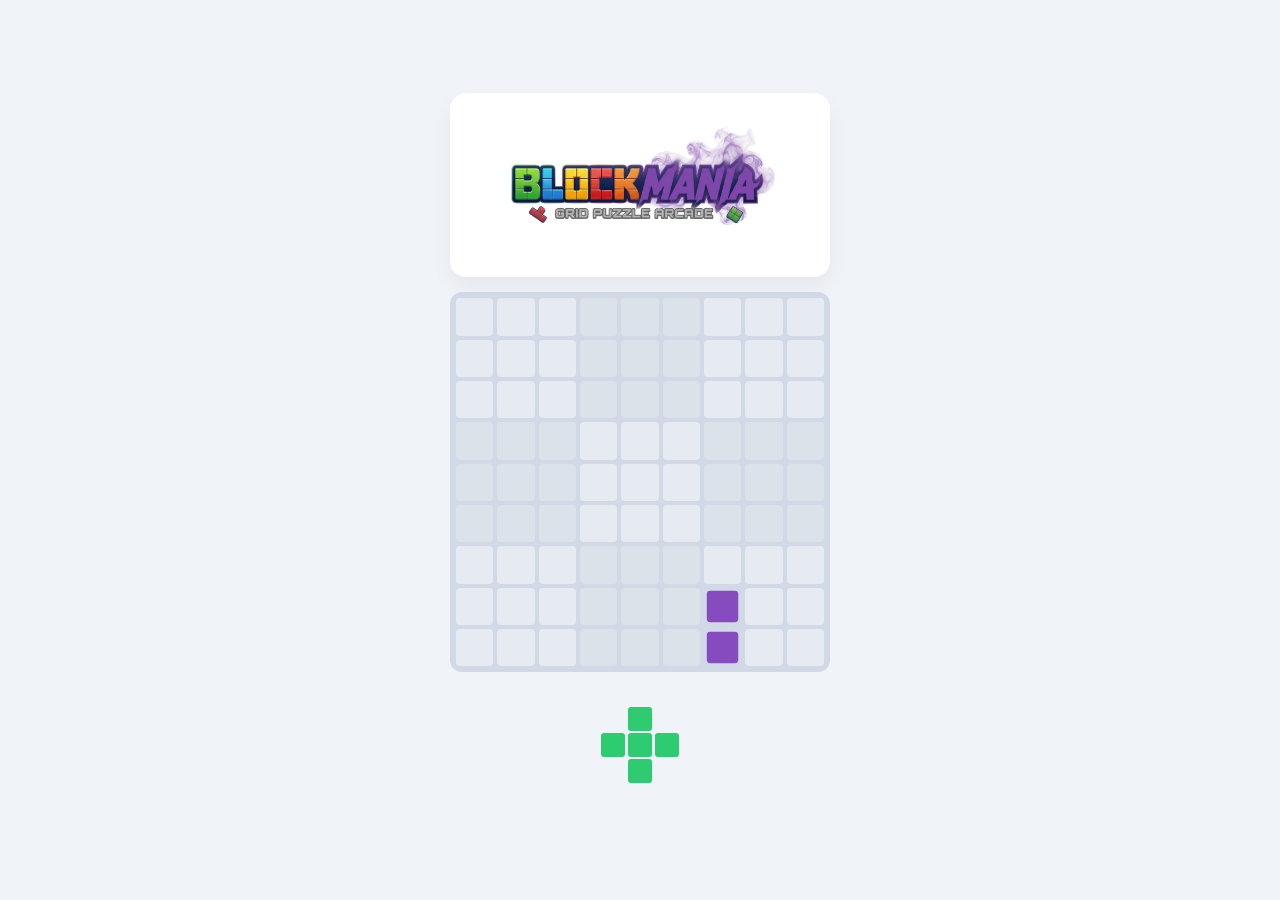
==== index.html @ 3362896d "Blockmania ilk sürüm" ====
<!DOCTYPE html>
<html lang="tr">
<head>
    <meta charset="UTF-8">
    <meta name="viewport" content="width=device-width, initial-scale=1.0, maximum-scale=1.0, user-scalable=no">
    <title>Blockmania</title>
    <link rel="stylesheet" href="style.css">
    <link rel="manifest" href="manifest.json">
    <style>
    @media screen and (orientation: landscape) {
        #rotate-overlay {
            display: flex !important;
        }
    }
    </style>
</head>
<body>
    <div id="bg-blocks-container"></div>
    <div id="agro-multiplier"></div>
    <div id="death-counter-ui" data-i18n="skull_warning"></div>

    <div id="app-container" style="display:flex; flex-direction:column; align-items:center; width:100%; max-width:400px; padding:10px; box-sizing:border-box; position:relative;">
        
        <div class="header" id="main-header" style="min-height: 168px;">
            
            <div id="start-header-ui" style="display:flex; width:100%; justify-content:center; align-items:center; flex-direction:column; gap:5px; margin-bottom: 10px;">
                <img src="blockmania.png" alt="BlockMania" style="width: 85%; height: auto; object-fit: contain;" onerror="this.outerHTML='<h1 style=\'margin:0; color:#2c3e50; font-size:2.8rem; font-weight:900; letter-spacing:1px;\'>BLOCKMANIA</h1>'">
            </div>

            <div id="normal-header-ui" style="display:none; width:100%; justify-content:space-between; align-items:center; position:relative;">
                <div id="normal-game-elements-left" style="display:flex; flex-direction:column; align-items:flex-start; transition: opacity 0.4s ease;">
                    
                    <div class="score-box header-anim-item">
                        <div id="high-score-alternator" style="font-size: 0.8rem; font-weight: bold; margin-bottom: 2px; transition: opacity 0.5s;">
                            <span id="hs-label-top" data-i18n="high_score"></span><span id="hs-val-top" style="color:#2ecc71;">: 0</span>
                        </div>
                        
                        <div style="position:relative; display:flex; flex-direction:column; align-items:flex-start;">
                            <div id="score-bar-label" style="font-size: 0.85rem; font-weight: bold; color: #7f8c8d; display: none; margin-bottom: 2px; letter-spacing: 1px;" data-i18n="score_label"></div>
                            <div class="score-value" id="score" style="line-height: 1;">0</div>
                            <div id="floating-score"></div>
                        </div>
                        
                        <div id="base-score-ui" style="font-size: 0.75rem; color: #3498db; font-weight: bold; margin-top: 5px;">
                            <span data-i18n="block_multiplier"></span> <span id="base-score-val">10</span>
                        </div>
                    </div>

                    <div class="score-tools header-anim-item" style="margin-top: 10px;">
                        <div id="jokers-area">
                            <div class="joker-slot" id="jk-0"></div><div class="joker-slot" id="jk-1"></div><div class="joker-slot" id="jk-2"></div>
                        </div>
                    </div>
                </div>

                <div id="normal-game-extras-right" style="display:flex; flex-direction:column; align-items:flex-end; gap:8px; transition: display 0s ease;">
                    <div class="combo-box">
                        <div id="life-shield-ui" style="display:none;">🛡️<span id="life-turns">0</span></div>
                        <div class="combo-text" id="combo-display">x<span id="combo">1</span></div>
                    </div>
                    <div id="info-btn-el" class="info-btn" style="margin:0;">?</div>
                    <div id="chest-area" style="position: relative; display: flex; justify-content: center; align-items: center; transform: translate(-40px, -8px);">
                        <button id="chest-btn" class="chest-btn" onclick="openChest()">
                            <img src="icons/chest.png" style="width:100%; height:100%; object-fit:contain; pointer-events:none;">
                        </button>
                        <div id="key-stack"></div>
                    </div>
                </div>

                <div id="final-score-centered-display" style="display:none; position:absolute; top: 10px; left: 0; right: 0; flex-direction:column; align-items:center; z-index: 100;">
                    <div style="font-size: 0.9rem; font-weight: bold; color: #7f8c8d; letter-spacing: 2px; margin-bottom: 5px; width: 100%; text-align: left; padding-left: 10px;" data-i18n="score_label"></div>
                    <div id="final-score-centered-val" style="font-size: 3.5rem; font-weight: 900; color: #2ecc71; text-shadow: 0 4px 15px rgba(46,204,113,0.5); line-height: 1;">0</div>
                    <div style="display:flex; align-items:center; gap:5px; margin-top: 5px; color: #3498db; font-weight:bold;">
                        <span style="font-size: 0.9rem;" data-i18n="raw_score"></span>
                        <span id="final-raw-score-val" style="font-size: 1.2rem;">0</span>
                    </div>
                </div>
            </div>

            <div id="death-header-ui" style="display:none; width:100%; justify-content:space-between; align-items:center;">
                <div style="display:flex; flex-direction:column; gap:5px;">
                    <div style="color:#e74c3c; font-weight:900; font-size:1.2rem; text-shadow:0 0 10px rgba(231,76,60,0.5);" data-i18n="dw_title"></div>
                    <div style="color:#fff; font-size:0.9rem;"><span data-i18n="dw_rounds_left"></span> <span id="dw-sets-left" style="font-size:1.5rem; font-weight:bold;">5</span></div>
                </div>
                <div style="display:flex; flex-direction:column; align-items:center; gap:5px;">
                    <div style="color:#ecf0f1; font-size:0.8rem;" data-i18n="dw_threat"></div>
                    <div id="dw-miniature" style="display:grid; gap:2px; background:rgba(0,0,0,0.5); padding:5px; border-radius:5px; border:1px solid #e74c3c;"></div>
                </div>
            </div>
        </div>

        <div class="odds-tooltip" id="odds-tooltip-box">
            <div style="text-align:center; font-weight:bold; margin-bottom:5px; color:#f1c40f; border-bottom:1px solid rgba(255,255,255,0.2); padding-bottom:5px;" data-i18n="chest_odds"></div>
            <p><span data-i18n="odds_pts"></span> 250: <span id="odd-pts250">%10</span></p>
            <p><span data-i18n="odds_pts"></span> 500: <span id="odd-pts500">%15</span></p>
            <p><span data-i18n="odds_pts"></span> 1000: <span id="odd-pts1000">%10</span></p>
            <p><span data-i18n="odds_pts"></span> 1500: <span id="odd-pts1500">%5</span></p>
            <p>Combo x3: <span id="odd-m3">%25</span></p>
            <p>Combo x5: <span id="odd-m5">%10</span></p>
            <p><span data-i18n="odds_joker"></span> <span id="odd-joker">%24</span></p>
            <p><span data-i18n="odds_upg"></span> <span id="odd-x1">%1</span></p>
        </div>
        <div id="mult-info" class="mult-text" style="opacity:0;"><span data-i18n="agro_multiplier"></span> (<span id="mult-turns"> 0</span>)</div>

        <div id="board-wrapper" style="position:relative; width:100%; aspect-ratio:1; margin-bottom:15px;">
            <div id="board"></div>
            
            <div id="main-menu-overlay">
                <div id="menu-top-bar" style="position: absolute; top: 15px; left: 15px; right: 15px; display: flex; justify-content: space-between; z-index: 10;">
                    <div style="display: flex; gap: 10px;">
                        <button class="menu-sq-btn menu-top-btn" id="menu-settings-btn"><img src="icons/settings.png" alt="Settings" onerror="this.outerHTML='<span style=\'font-size:1.2rem;\'>⚙️</span>'"></button>
                    </div>
                    <div style="display: flex; gap: 10px;">
                        <button class="menu-sq-btn menu-top-btn" id="menu-stats-btn"><img src="icons/stats.png" alt="Stats" onerror="this.outerHTML='<span style=\'font-size:1.2rem;\'>📊</span>'"></button>
                        <button class="menu-sq-btn menu-top-btn" id="menu-tutorial-btn"><img src="icons/tutorial.png" alt="Tutorial" onerror="this.outerHTML='<span style=\'font-size:1.2rem;\'>📖</span>'"></button>
                    </div>
                </div>

                <div id="menu-carousel" style="display: flex; flex-direction: column; align-items: center; justify-content: flex-start; padding-top: 150px; height: 80%; width: 90%; text-align: center; margin: 0 auto;">
                    <img id="carousel-img" src="" alt="BlockMania Showcase" style="width: 100px; height: 100px; object-fit: contain; filter: drop-shadow(0 5px 15px rgba(0,0,0,0.2)); transition: opacity 0.4s ease; margin-bottom: 55px; opacity: 0;">
                    <div id="carousel-text" style="font-size: 1.0rem; color: #2c3e50; font-weight: 500; transition: opacity 0.4s ease; opacity: 0; min-height: 60px;"></div>
                </div>

                <div id="sub-menu-panel" style="display:none; position:absolute; top:0; left:0; width:100%; height:100%; background:rgba(255,255,255,0.95); border-radius:12px; flex-direction:column; align-items:center; justify-content:center; z-index: 160;">
                    <h2 id="sub-menu-title" style="color:#2c3e50; margin-bottom:20px; text-align:center;" data-i18n="wip_title">Yapım Aşamasında</h2>
                    <button class="btn-primary" id="sub-menu-back-btn" style="background-color:#e74c3c;" data-i18n="go_back_btn">Geri Dön</button>
                </div>
            </div>

<div id="board-stats-overlay">
                <button id="close-stats-btn" onclick="window.closeStats()" style="display:none; position:absolute; top:10px; right:15px; background:none; border:none; font-size:1.5rem; color:#e74c3c; font-weight:bold; cursor:pointer; z-index:200;">X</button>
                
                <div id="in-board-stats-content">
                    <div id="slider-track" style="display:flex; width:200%; height:100%; transition:transform 0.4s cubic-bezier(0.25, 1, 0.5, 1);">
                        <div style="width:50%; padding:10px; display:flex; flex-direction:column; justify-content:center;">
                            <div style="font-size:0.9rem; color:#7f8c8d; font-weight:bold;" data-i18n="high_score">En Yüksek Skor</div>
                            <div style="font-size:1.8rem; font-weight:900; color:#2ecc71;" id="stat-hs"> 0</div>
                            <div style="font-size:0.9rem; color:#3498db; margin-bottom:10px; font-weight:bold;"><span data-i18n="raw_score">Ham Skor</span>: <span id="stat-h-raw">0</span></div>
                            <div style="font-size:0.9rem; color:#e74c3c; font-weight:bold; margin-bottom:5px;" data-i18n="recent_scores_title">Son Skorlar</div>
                            <div id="recent-scores-list" style="flex:1; background:rgba(0,0,0,0.05); border-radius:8px; padding:10px; overflow-y:auto; display:flex; flex-direction:column; gap:5px; font-size:0.85rem;" class="hide-scrollbar"></div>
                        </div>
                        <div style="width:50%; padding:10px; display:flex; flex-direction:column; justify-content:center;">
                            <div style="font-size:1rem; color:#f39c12; font-weight:bold; margin-bottom:10px;" data-i18n="analysis_title">Oynanış Analizi</div>
                            <ul id="session-stats-list" style="flex:1; background:rgba(0,0,0,0.05); border-radius:8px; padding:10px; margin:0; list-style:none; overflow-y:auto; display:flex; flex-direction:column; gap:8px; font-size:0.8rem; color:#2c3e50; text-align:left;" class="hide-scrollbar"></ul>
                        </div>
                    </div>
                </div>
                
                <div style="display:flex; gap:10px; margin-top:10px;" id="stats-dots">
                    <div class="dot active" onclick="setSlide(0)"></div>
                    <div class="dot" onclick="setSlide(1)"></div>
                </div>
            </div>

            <style>
                /* Switch Animasyonu İçin Gerekli Mini CSS */
                .switch input:checked + .slider { background-color: #2ecc71 !important; }
                .switch input:checked + .slider .knob { transform: translateX(18px); }
            </style>
            <div id="settings-overlay" style="display:none; position:absolute; top:0; left:0; width:100%; height:100%; background:rgba(255,255,255,0.97); z-index: 300; border-radius: 12px; flex-direction: column; padding: 20px; box-sizing: border-box; overflow-y:auto;" class="hide-scrollbar">
                <button onclick="window.closeSettings()" style="position:absolute; top:10px; right:15px; background:none; border:none; font-size:1.5rem; color:#e74c3c; font-weight:bold; cursor:pointer;">X</button>
                <h2 data-i18n="settings_title" style="color:#2c3e50; margin-top:0; margin-bottom: 25px; text-align:center;">Ayarlar</h2>

                <div style="margin-bottom: 25px;">
                    <div style="font-weight:bold; color:#34495e; margin-bottom:5px; font-size: 0.9rem;"><span data-i18n="volume_label"></span>: <span id="vol-val-text" style="color:#3498db;">100%</span></div>
                    <input type="range" id="volume-slider" min="0" max="100" value="100" oninput="window.updateVolume(this.value)" style="width:100%; accent-color:#3498db; cursor:pointer;">
                </div>

                <div style="display:flex; justify-content:space-between; align-items:center; margin-bottom: 25px; gap:10px;">
                    
                    <button onclick="window.toggleLanguage()" style="flex:1; display:flex; align-items:center; justify-content:center; gap:8px; padding:12px 10px; border-radius:12px; border:2px solid #3498db; background:#ebf5fb; color:#2980b9; font-weight:bold; cursor:pointer; transition: transform 0.1s;">
                        <svg width="22" height="22" viewBox="0 0 24 24" fill="currentColor"><path d="M12.87 15.07l-2.54-2.51.03-.03c1.74-1.94 2.98-4.17 3.71-6.53H17V4h-7V2H8v2H1v2h11.17C11.5 7.92 10.44 9.75 9 11.35 8.07 10.32 7.3 9.19 6.69 8h-2c.73 1.63 1.73 3.17 2.98 4.56l-5.09 5.02L4 19l5-5 3.11 3.11.76-2.04M18.5 10h-2L12 22h2l1.12-3h4.75L21 22h2l-4.5-12m-2.62 7l1.62-4.33L19.12 17h-3.24z"/></svg>
                        <span id="lang-btn-text" data-i18n="lang_name">Türkçe</span>
                    </button>

                    <div style="flex:1; display:flex; align-items:center; justify-content:space-between; padding:12px 10px; background:#f8f9fa; border-radius:12px; border:1px solid #ddd; position:relative;">
                        <div style="display:flex; align-items:center; gap:5px; font-weight:bold; color:#2c3e50; font-size:0.8rem;">
                            <span></span> <span data-i18n="motion_label"></span>
                        </div>
                        <div style="display:flex; align-items:center; gap:5px;">
                            <label class="switch" style="position:relative; display:inline-block; width:40px; height:22px;">
                                <input type="checkbox" id="motion-toggle" onchange="window.toggleMotion(this.checked)" checked style="opacity:0; width:0; height:0;">
                                <span class="slider" style="position:absolute; cursor:pointer; top:0; left:0; right:0; bottom:0; background-color:#ccc; transition:.3s; border-radius:22px;">
                                    <span class="knob" style="position:absolute; content:''; height:16px; width:16px; left:3px; bottom:3px; background-color:white; transition:.3s; border-radius:50%; box-shadow: 0 2px 4px rgba(0,0,0,0.2);"></span>
                                </span>
                            </label>
                            <button id="motion-info-btn" style="background:#f39c12; color:white; border:none; border-radius:50%; width:18px; height:18px; font-size:11px; font-weight:bold; cursor:pointer; line-height:1;">i</button>
                        </div>
                        <div id="motion-tooltip" style="display:none; position:absolute; top:-70px; right:0; background:#2c3e50; color:white; padding:10px; border-radius:8px; font-size:0.75rem; width:190px; text-align:center; box-shadow:0 6px 15px rgba(0,0,0,0.3); z-index:310; pointer-events:none;">
                            <span data-i18n="motion_tooltip"></span>
                            <div style="position:absolute; bottom:-4px; right:15px; width:10px; height:10px; background:#2c3e50; transform:rotate(45deg);"></div>
                        </div>
                    </div>
                </div>

                <div style="margin-bottom: 20px;">
                    <div style="font-weight:bold; color:#34495e; margin-bottom:8px; font-size: 0.9rem;" data-i18n="theme_label"></div>
                    <div id="theme-swatches" style="display:flex; gap:10px; overflow-x:auto; padding-bottom:10px; padding-top: 5px;" class="hide-scrollbar">
                        </div>
                </div>

                <div style="flex:1;"></div>

                <button onclick="window.resetAllData()" style="background:#e74c3c; color:white; font-weight:bold; font-size:1rem; padding:15px; border:none; border-radius:12px; width:100%; box-shadow: 0 4px 15px rgba(231,76,60,0.4); cursor:pointer; margin-top:10px;" data-i18n="reset_data"></button>
            </div>
            
        </div>

        <div id="bottom-fixed-area" style="width:100%; height:120px; position:relative; display:flex; justify-content:center; align-items:center;">
            
            <div id="interactive-start-area" style="display:none; flex-direction:row; align-items:center; justify-content:center; width:100%; position:absolute;">
                <div style="display:flex; flex-direction:column; align-items:center;">
                    <div id="start-drag-wrapper" class="piece-wrapper" style="width:25px; height:60px; cursor:grab; z-index:100;">
                        <div class="piece" style="grid-template-columns: repeat(3, 25px);">
                            <div class="piece-cell"></div><div class="piece-cell" style="background:#2ecc71;"></div><div class="piece-cell"></div>
                            <div class="piece-cell" style="background:#2ecc71;"></div><div class="piece-cell" style="background:#2ecc71;"></div><div class="piece-cell" style="background:#2ecc71;"></div>
                            <div class="piece-cell"></div><div class="piece-cell" style="background:#2ecc71;"></div><div class="piece-cell"></div>
                        </div>
                    </div>
                    <div style="font-weight:bold; color:#7f8c8d; margin-top:5px; pointer-events:none; font-size:0.9rem;"></div>
                </div>
            </div>

            <div id="pieces-container" style="display:none; position:absolute; width: 100%; justify-content: center; align-items: center; z-index: 200;">
                <div class="piece-wrapper" id="pw-0"></div>
                <div class="piece-wrapper" id="pw-1"></div>
                <div class="piece-wrapper" id="pw-2"></div>

                <div id="menu-action-area" style="display: none; flex-direction: column; align-items: center; justify-content: center; width: 100%; z-index: 250;">
                    
                    <div id="save-popup" class="menu-popup" style="bottom: 110%; margin-bottom: 5px; z-index: 260;">
                        <div style="font-size: 0.8rem; font-weight: bold; margin-bottom: 8px; color: #f1c40f;" data-i18n="save_found">Kayıtlı Oyun Bulundu!</div>
                        <div style="display: flex; gap: 10px;">
                            <button class="popup-btn" id="resume-btn" data-i18n="resume_btn">Devam Et</button>
                            <button class="popup-btn popup-btn-danger" id="new-game-btn" data-i18n="new_game_btn">Yeni Oyun</button>
                        </div>
                    </div>
                    
                    <button class="btn-cartoon btn-play-mania" id="play-main-btn" style="position: relative; z-index: 250;" data-i18n="play_btn">Oyuna Başla</button>
                    
                </div>
            </div>

            <div id="gameover-btn-group" style="display:none; flex-direction:row; gap:15px; width:100%; justify-content:center; position:absolute; z-index: 100;">
                <button class="btn-primary" id="play-again-btn" onclick="playAgainDirectly()" style="flex:1; font-size:1.1rem; background-color:#2ecc71;" data-i18n="play_again_btn">Tekrar Oyna</button>
                <button class="btn-primary" onclick="window.returnToMainMenu()" style="flex:1; font-size:1.1rem; background-color:#34495e;" data-i18n="main_menu_btn">Ana Menü</button>
            </div>
            
        </div>

    <script src="shapes.js"></script>
    <script src="blocks.js"></script>
    <script src="opening.js"></script>
    <script src="game.js"></script>
</body>
</html>
---- style.css ----
:root {
    --bg-color: #f0f4f8;
    --panel-bg: #ffffff;
    --text-color: #2c3e50;
    --board-bg: #d1d9e6;
    --cell-bg: #e6ebf1;
    --cell-invalid: rgba(231, 76, 60, 0.4);
    --shadow: 0 10px 20px rgba(0, 0, 0, 0.05);
}

body {
    font-family: 'Segoe UI', Roboto, Helvetica, Arial, sans-serif;
    background-color: var(--bg-color);
    color: var(--text-color);
    display: flex;
    justify-content: center;
    align-items: center;
    height: 100vh;
    margin: 0;
    overflow: hidden;
    user-select: none;
    -webkit-user-select: none;
    touch-action: none;
    position: relative;
    overscroll-behavior: none;
    transition: background-color 0.5s ease;
}

.custom-icon {
    width: 100%;
    height: 100%;
    object-fit: contain;
    filter: drop-shadow(0 2px 4px rgba(0,0,0,0.2));
    pointer-events: none;
    z-index: 5;
    position: relative;
}

body.death-warning-mode .header {
    background: #2c3e50;
    border: 2px solid #e74c3c;
    box-shadow: 0 0 20px rgba(231, 76, 60, 0.5);
}

body.death-warning-mode .header .score-value, body.death-warning-mode .header .score-label {
    color: #fff;
}

body.death-mode .header {
    background: #111;
    border: 2px solid #c0392b;
    box-shadow: 0 0 30px rgba(192, 57, 43, 0.8);
}

body.death-mode .score-tools {
    filter: grayscale(100%);
    pointer-events: none;
    opacity: 0.3;
}

body.death-mode .header .score-value {
    color: #fff;
}

body.death-mode .header .score-label {
    color: #e74c3c;
}

.dw-mini-cell {
    width: 14px;
    height: 14px;
    background-color: #e74c3c;
    border-radius: 3px;
    box-shadow: 0 0 5px #e74c3c;
}

#bg-blocks-container {
    position: absolute;
    top: 0;
    left: 0;
    width: 100%;
    height: 100%;
    pointer-events: none;
    z-index: -2;
    overflow: hidden;
}

.bg-piece {
    position: absolute;
    display: grid;
    gap: 2px;
    opacity: 0.15;
    filter: blur(1px);
    animation: fallAnimation linear forwards;
}

.bg-piece-cell {
    width: 30px;
    height: 30px;
    border-radius: 4px;
}

@keyframes fallAnimation {
    0% {
        transform: translateY(-20vh) rotate(0deg);
    }

    100% {
        transform: translateY(150vh) rotate(360deg);
    }
}

body.shake-1 {
    animation: shake 0.3s cubic-bezier(.36, .07, .19, .97) both;
}

body.shake-2 {
    animation: shake 0.4s cubic-bezier(.36, .07, .19, .97) both;
    transform-origin: center;
}

body.shake-3 {
    animation: shake 0.5s cubic-bezier(.36, .07, .19, .97) both;
    transform-origin: center;
}

@keyframes shake {
    10%, 90% {
        transform: translate3d(-4px, 4px, 0);
    }

    20%, 80% {
        transform: translate3d(6px, -6px, 0);
    }

    30%, 50%, 70% {
        transform: translate3d(-10px, 10px, 0);
    }

    40%, 60% {
        transform: translate3d(10px, -10px, 0);
    }
}

button.btn-primary {
    padding: 15px 35px;
    font-size: 1.1rem;
    font-weight: 600;
    background-color: #34495e;
    color: white;
    border: none;
    border-radius: 12px;
    cursor: pointer;
    transition: all 0.2s ease;
    box-shadow: var(--shadow);
    z-index: 1000;
    position: relative;
}

button.btn-primary:hover {
    transform: translateY(-2px) scale(1.05);
    background-color: #2c3e50;
}

.header {
    display: flex;
    justify-content: space-between;
    align-items: center;
    width: 100% !important;
    max-width: 100%;
    margin-bottom: 15px;
    background: var(--panel-bg);
    padding: 15px 20px;
    border-radius: 16px;
    box-shadow: var(--shadow);
    box-sizing: border-box;
    position: relative;
    z-index: 60;
    transition: background 0.5s ease;
}

.header-anim-item {
    opacity: 0;
    transform: translateY(-20px);
    transition: opacity 0.6s ease, transform 0.6s cubic-bezier(0.175, 0.885, 0.32, 1.275);
}

.header.game-active .header-anim-item {
    opacity: 1;
    transform: translateY(0);
}

.score-box {
    position: relative;
    text-align: left;
    z-index: 100000;
}

.score-value {
    font-size: clamp(2rem, 8vw, 2.5rem);
    font-weight: 900;
    color: #2c3e50;
    transition: transform 0.2s, color 0.5s;
    white-space: nowrap;
    position: relative;
    z-index: 10;
}

.base-score-anim-up {
    color: #2ecc71 !important;
    transform: scale(1.1);
}

.base-score-anim-down {
    color: #e74c3c !important;
    transform: scale(0.9);
}

.score-tools {
    display: flex;
    gap: clamp(8px, 3vw, 15px);
    align-items: flex-end;
    margin-top: 5px;
}

#jokers-area {
    display: flex;
    gap: 8px;
}

.joker-slot {
    width: clamp(35px, 10vw, 40px);
    height: clamp(35px, 10vw, 40px);
    background: #ecf0f1;
    border-radius: 8px;
    display: flex;
    justify-content: center;
    align-items: center;
    box-shadow: inset 0 2px 5px rgba(0, 0, 0, 0.05);
    position: relative;
    cursor: pointer;
    transition: 0.2s;
    border: 2px solid transparent;
    padding: 5px;
    box-sizing: border-box;
}

.joker-slot.has-item {
    background: #fff;
    box-shadow: 0 4px 10px rgba(0, 0, 0, 0.1);
    border-color: #f1c40f;
}

.joker-slot.has-item:hover {
    transform: scale(1.1);
}

.joker-slot.active-joker {
    border-color: #e74c3c;
    animation: pulseDark 0.8s infinite;
}

.joker-badge {
    position: absolute;
    top: -5px;
    right: -5px;
    background: #e74c3c;
    color: white;
    font-size: 0.7rem;
    font-weight: bold;
    width: 16px;
    height: 16px;
    border-radius: 50%;
    display: flex;
    justify-content: center;
    align-items: center;
    z-index: 10;
}

#chest-area {
    position: relative;
    display: flex;
    align-items: center;
    justify-content: center;
}

.chest-btn {
    width: clamp(50px, 12vw, 60px);
    height: clamp(50px, 12vw, 60px);
    background: transparent;
    border: none;
    cursor: pointer;
    transition: 0.2s;
    filter: grayscale(100%);
    opacity: 0.5;
    padding: 0;
    outline: none;
}

.chest-btn.ready {
    filter: drop-shadow(0 0 10px rgba(243, 156, 18, 0.8));
    opacity: 1;
    animation: chestBounce 1.5s infinite;
}

#chest-btn.drop-rate-pulse {
    filter: drop-shadow(0 0 20px rgba(52, 152, 219, 0.8));
    opacity: 1;
    animation: chestBounce 1.5s infinite;
}

#chest-btn.drop-rate-pulse::after {
    content: '↑↑';
    position: absolute;
    color: #3498db;
    font-size: 1.5rem;
    font-weight: bold;
    opacity: 0;
    animation: pulseArrows 1s ease-out infinite;
}

@keyframes pulseArrows {
    0% {
        transform: translateY(10px) scale(0.8);
        opacity: 0;
    }

    50% {
        opacity: 1;
    }

    100% {
        transform: translateY(-20px) scale(1.2);
        opacity: 0;
    }
}

.chest-btn.mega {
    animation: rainbowGlow 0.5s infinite, chestBounce 0.5s infinite;
    filter: none;
}

.chest-btn.ready:hover {
    transform: scale(1.15);
}

.chest-pop-anim {
    animation: fastChestShake 0.2s infinite !important;
    filter: drop-shadow(0 0 20px rgba(243, 156, 18, 1)) !important;
    transform: scale(1.2) !important;
}

.info-btn {
    font-size: 1rem;
    color: #95a5a6;
    cursor: help;
    background: #ecf0f1;
    border-radius: 50%;
    width: 22px;
    height: 22px;
    display: flex;
    justify-content: center;
    align-items: center;
    position: relative;
    z-index: 100;
    transition: background-color 0.3s, color 0.3s, box-shadow 0.3s;
}

.info-btn.upgrade-notification {
    background-color: #3498db;
    box-shadow: 0 0 15px rgba(52, 152, 219, 0.8);
    color: white;
}

.odds-tooltip {
    position: absolute;
    top: 110px;
    right: 20px;
    background: #34495e;
    color: white;
    padding: 10px;
    border-radius: 8px;
    font-size: 0.8rem;
    width: 200px;
    box-shadow: 0 10px 25px rgba(0, 0, 0, 0.5);
    visibility: hidden;
    opacity: 0;
    transition: 0.2s;
    pointer-events: none;
    text-align: left;
    z-index: 100000;
    transform: translateY(-10px);
}

.odds-tooltip.show {
    visibility: visible;
    opacity: 1;
    transform: translateY(0);
}

.odds-tooltip p {
    margin: 3px 0;
    color: #ecf0f1;
    display: flex;
    justify-content: space-between;
}

.odds-tooltip span {
    font-weight: bold;
    color: #f1c40f;
}

@keyframes chestBounce {
    0%, 100% {
        transform: translateY(0);
    }

    50% {
        transform: translateY(-5px);
    }
}

@keyframes rainbowGlow {
    0% {
        filter: drop-shadow(0 0 15px #ff0000);
    }

    33% {
        filter: drop-shadow(0 0 15px #00ff00);
    }

    66% {
        filter: drop-shadow(0 0 15px #0000ff);
    }

    100% {
        filter: drop-shadow(0 0 15px #ff0000);
    }
}

@keyframes fastChestShake {
    0%, 100% {
        transform: rotate(0deg);
    }

    25% {
        transform: rotate(-8deg);
    }

    75% {
        transform: rotate(8deg);
    }
}

#key-stack {
    position: absolute;
    bottom: -5px;
    right: -25px;
    display: flex;
    flex-direction: column-reverse;
    pointer-events: none;
    z-index: 10;
}

.key-icon {
    width: 22px;
    height: 22px;
    margin-top: -12px;
    opacity: 1;
    z-index: 5;
    filter: drop-shadow(0px 2px 3px rgba(0,0,0,0.6));
    display: flex;
    justify-content: center;
    align-items: center;
    font-size: 14px;
    transition: 0.3s;
}

.combo-box {
    text-align: right;
    display: flex;
    flex-direction: column;
    align-items: flex-end;
    gap: 5px;
    z-index: 50;
}

.combo-text {
    font-size: clamp(2rem, 8vw, 2.5rem);
    font-weight: 900;
    color: #f39c12;
    margin-bottom: 5px;
    text-shadow: 0 4px 10px rgba(243, 156, 18, 0.4);
    opacity: 0;
}

.combo-text.pop {
    animation: comboPop 0.3s cubic-bezier(0.175, 0.885, 0.32, 1.275);
}

.combo-text.break {
    animation: comboBreak 0.6s ease forwards;
    color: #c0392b !important;
    text-shadow: 0 4px 10px rgba(192, 57, 43, 0.6) !important;
}

#life-shield-ui {
    position: absolute;
    font-size: 0.85rem;
    color: #2ecc71;
    font-weight: bold;
    animation: pulse 2s infinite;
    text-shadow: 0 2px 5px rgba(46, 204, 113, 0.4);
    transform: translateY(-30px);
}

@keyframes comboPop {
    0% {
        transform: scale(0);
    }

    100% {
        transform: scale(1);
    }
}

@keyframes comboBreak {
    0% {
        transform: scale(1) rotate(0deg);
        opacity: 1;
    }

    20% {
        transform: scale(1.2) rotate(-10deg);
        opacity: 1;
    }

    100% {
        transform: scale(0.5) translateY(50px) rotate(20deg);
        opacity: 0;
        filter: blur(2px);
    }
}

@keyframes intenseShake {
    0%, 100% {
        transform: rotate(0) translate(0, 0);
    }

    25% {
        transform: rotate(var(--shake-rot)) translate(var(--shake-x), var(--shake-y));
    }

    50% {
        transform: rotate(calc(var(--shake-rot) * -1)) translate(calc(var(--shake-x) * -1), var(--shake-y));
    }

    75% {
        transform: rotate(var(--shake-rot)) translate(var(--shake-x), calc(var(--shake-y) * -1));
    }
}

.combo-box.shaking {
    animation: intenseShake var(--shake-speed, 0.5s) infinite;
}

.mult-text {
    position: absolute;
    top: 50px;
    right: clamp(20px, 10vw, 90px);
    font-size: 0.75rem;
    color: #e74c3c;
    font-weight: 900;
    opacity: 0;
    animation: pulse 1s infinite;
    white-space: nowrap;
    z-index: 60;
}

/* FIRLAYAN SKOR SAĞ ALTA ALINDI */
#floating-score {
    position: absolute;
    right: -50px;
    bottom: 15px;
    font-weight: 900;
    opacity: 0;
    pointer-events: none;
    transition: transform 0.6s cubic-bezier(0.175, 0.885, 0.32, 1.275), opacity 0.3s;
    z-index: 9999;
}

#floating-score.collecting {
    opacity: 1;
    transform: translate(25px, 20px) scale(1.1);
}

#floating-score.flying {
    opacity: 0;
    transform: translate(0px, 0px) scale(0.5);
    transition: transform 0.3s ease-in, opacity 0.3s ease-in;
}

.fly-x-anim {
    position: absolute;
    font-size: 4rem;
    color: rgba(241, 196, 15, 0.8);
    font-weight: 900;
    z-index: 9999;
    pointer-events: none;
    transition: transform 0.8s cubic-bezier(0.55, 0.085, 0.68, 0.53), opacity 0.8s;
    text-shadow: 0 0 20px #f1c40f;
}

.levitate-anim {
    transform: scale(1.15) translateY(-8px) !important;
    box-shadow: inset 0 0 0 2px #f1c40f, 0 15px 25px rgba(0,0,0,0.5), 0 0 20px #f1c40f !important;
    z-index: 100 !important;
    transition: transform 0.6s cubic-bezier(0.34, 1.56, 0.64, 1), box-shadow 0.6s ease !important;
}

.praise-text {
    position: absolute;
    top: 50%;
    left: 50%;
    transform: translate(-50%, -50%);
    font-size: clamp(2.5rem, 10vw, 5rem);
    font-weight: 900;
    font-style: italic;
    text-transform: uppercase;
    pointer-events: none;
    z-index: 10000;
    text-align: center;
    white-space: nowrap;
    animation: praisePop 1.2s cubic-bezier(0.175, 0.885, 0.32, 1.275) forwards;
    -webkit-text-stroke: 1px rgba(255,255,255,0.5);
}

@keyframes praisePop {
    0% {
        transform: translate(-50%, -50%) scale(0.1) rotate(-15deg);
        opacity: 0;
    }

    20% {
        transform: translate(-50%, -50%) scale(1.2) rotate(5deg);
        opacity: 1;
        filter: brightness(1.5);
    }

    80% {
        transform: translate(-50%, -50%) scale(1.1) rotate(-2deg);
        opacity: 1;
        filter: brightness(1);
    }

    100% {
        transform: translate(-50%, -50%) scale(2) rotate(10deg);
        opacity: 0;
        filter: blur(5px);
    }
}

#agro-multiplier {
    position: absolute;
    top: 40%;
    left: 50%;
    transform: translate(-50%, -50%) scale(0);
    font-size: 6rem;
    font-weight: 900;
    color: #f39c12;
    opacity: 0;
    text-shadow: 0 10px 30px rgba(243, 156, 18, 0.6);
    pointer-events: none;
    z-index: 1000;
}

#agro-multiplier.show {
    animation: slam 1s cubic-bezier(0.175, 0.885, 0.32, 1.275) forwards;
}

#death-counter-ui {
    position: absolute;
    top: clamp(80px, 15vh, 120px);
    left: 50%;
    transform: translateX(-50%);
    background: rgba(0,0,0,0.8);
    color: #e74c3c;
    padding: 10px 25px;
    border-radius: 30px;
    font-size: clamp(1rem, 4vw, 1.5rem);
    font-weight: 900;
    border: 2px solid #e74c3c;
    z-index: 40;
    display: none;
    white-space: nowrap;
    animation: smokeAnim 2s infinite alternate;
    pointer-events: none;
}

@keyframes smokeAnim {
    0% {
        box-shadow: 0 0 15px #e74c3c, 0 15px 20px -10px rgba(255,0,0,0.6);
    }

    100% {
        box-shadow: 0 0 35px #e74c3c, 0 -15px 20px -10px rgba(255,0,0,0.6);
    }
}

/* OYUN TAHTASI */
#board {
    display: grid;
    grid-template-columns: repeat(9, 1fr);
    grid-template-rows: repeat(9, 1fr);
    gap: 4px;
    background-color: var(--board-bg);
    border: 6px solid var(--board-bg);
    border-radius: 12px;
    width: 100%;
    touch-action: none;
    aspect-ratio: 1;
    position: relative;
    z-index: 70;
    box-sizing: border-box;
    transition: box-shadow 0.5s ease, border-color 0.5s ease, filter 1s ease;
}

.grid-crazy-anim {
    animation: crazyPop 0.6s cubic-bezier(0.175, 0.885, 0.32, 1.275) forwards;
}

@keyframes crazyPop {
    0% {
        transform: scale(1) translateY(0);
        filter: brightness(1);
    }

    50% {
        transform: scale(1.15) translateY(-5px);
        filter: brightness(1.5);
        box-shadow: 0 10px 20px rgba(241, 196, 15, 0.8);
        z-index: 50;
    }

    100% {
        transform: scale(1) translateY(0);
        filter: brightness(1);
    }
}

.cell {
    background-color: var(--cell-bg);
    border-radius: 4px;
    transition: background-color 0.25s ease, opacity 0.8s ease;
    position: relative;
    display: flex;
    touch-action: none;
    justify-content: center;
    align-items: center;
}

.cell.nth-region {
    background-color: #dbe2e9;
}

.cell.hover-valid {
    background-color: rgba(149, 165, 166, 0.6) !important;
    box-shadow: inset 0 0 10px rgba(0,0,0,0.15);
}

.cell.hover-invalid {
    background-color: var(--cell-invalid) !important;
}

.cell.hover-hammer {
    background-color: rgba(231, 76, 60, 0.6) !important;
    box-shadow: inset 0 0 15px rgba(231, 76, 60, 0.8);
}

.cell.hover-hammer-locked {
    background-color: rgba(231, 76, 60, 0.9) !important;
    box-shadow: inset 0 0 20px rgba(192, 57, 43, 1) !important;
    animation: hammerBlink 0.5s infinite alternate;
    z-index: 20;
}

@keyframes hammerBlink {
    0% {
        filter: brightness(1);
    }

    100% {
        filter: brightness(0.6);
    }
}

.cell.hover-1x1-locked {
    background-color: rgba(241, 196, 15, 0.4) !important;
    box-shadow: inset 0 0 20px rgba(241, 196, 15, 0.8) !important;
    z-index: 20;
}

.cell.will-clear {
    opacity: 0.4 !important;
    filter: brightness(1.2) !important;
    box-shadow: 0 0 10px rgba(255, 255, 255, 0.8);
}

.cell.filled {
    animation: smoothPop 0.35s cubic-bezier(0.175, 0.885, 0.32, 1.275);
}

/* TERTEMİZ YOK OLMA ANİMASYONU (IŞINSIZ, YUMUŞAK) */
.cell.clearing {
    animation: clearCellSmooth 0.5s ease-out forwards;
}

@keyframes clearCellSmooth {
    0% {
        transform: scale(1);
        opacity: 1;
    }

    100% {
        transform: scale(0.3);
        opacity: 0;
    }
}

.cursed-cell {
    position: relative;
    overflow: visible !important;
}

.cursed-cell::before, .cursed-cell::after {
    content: '';
    position: absolute;
    pointer-events: none;
    border-radius: 4px;
}

.cursed-cell::before {
    top: 0;
    left: 0;
    width: 100%;
    height: 100%;
    background-image: radial-gradient(circle, rgba(142,68,173,0.7) 30%, rgba(44,62,80,0.8) 60%, rgba(39,174,96,0.6) 90%);
    background-size: 200% 200%;
    background-position: 0% 0%;
    border-radius: inherit;
    animation: toxicFokur 3.5s ease-in-out infinite alternate;
    z-index: 1;
    mix-blend-mode: color-burn;
}

.cursed-cell::after {
    top: -8px;
    left: -8px;
    width: calc(100% + 16px);
    height: calc(100% + 16px);
    background-color: rgba(142,68,173,0.3);
    border-radius: 6px;
    animation: cursedAura 4.2s ease-in-out infinite alternate-reverse;
    z-index: -1;
    filter: blur(3px);
}

@keyframes toxicFokur {
    0% {
        background-position: 0% 0%;
        transform: scale(1);
    }

    50% {
        background-position: 100% 100%;
        transform: scale(1.02);
    }

    100% {
        background-position: 0% 100%;
        transform: scale(1);
    }
}

@keyframes cursedAura {
    0% {
        transform: scale(1) translate(0, 0);
        opacity: 0.2;
    }

    50% {
        transform: scale(1.08) translate(1px, -1px);
        opacity: 0.5;
    }

    100% {
        transform: scale(0.95) translate(-1px, 1px);
        opacity: 0.2;
    }
}

.key-img-board {
    position: absolute;
    top: 50%;
    left: 50%;
    transform: translate(-50%, -50%);
    width: 95%;
    height: 95%;
    object-fit: contain;
    filter: drop-shadow(0 2px 4px rgba(0,0,0,0.4));
    pointer-events: none;
    z-index: 5;
}

.key-emoji-board {
    position: absolute;
    top: 50%;
    left: 50%;
    transform: translate(-50%, -50%);
    font-size: 1.2rem;
    line-height: 1;
    pointer-events: none;
    z-index: 10;
    filter: none;
    margin: 0;
    padding: 0;
}

.special-tooltip {
    position: absolute;
    bottom: 100%;
    left: 50%;
    transform: translateX(-50%) translateY(5px);
    background: rgba(44, 62, 80, 0.9);
    color: #ecf0f1;
    padding: 6px 10px;
    border-radius: 6px;
    font-size: 0.75rem;
    font-weight: bold;
    white-space: nowrap;
    pointer-events: none;
    opacity: 0;
    visibility: hidden;
    transition: 0.2s ease;
    z-index: 100005;
    margin-bottom: 5px;
    box-shadow: 0 4px 10px rgba(0,0,0,0.3);
}

.special-tooltip::after {
    content: '';
    position: absolute;
    top: 100%;
    left: 50%;
    transform: translateX(-50%);
    border-width: 5px;
    border-style: solid;
    border-color: rgba(44, 62, 80, 0.9) transparent transparent transparent;
}

.cell.show-tooltip .special-tooltip, .piece-cell.show-tooltip .special-tooltip, .joker-slot.show-tooltip .special-tooltip {
    opacity: 1;
    visibility: visible;
    transform: translateX(-50%) translateY(-5px);
}

.cell.show-tooltip, .piece-cell.show-tooltip, .joker-slot.show-tooltip {
    z-index: 100005;
}

.crack-overlay {
    position: absolute;
    top: 50%;
    left: 50%;
    transform: translate(calc(-50% + 20px), calc(-50% + 18px));
    width: 70px;
    height: 70px;
    pointer-events: none;
    z-index: 100;
    opacity: 0;
    animation: crackAnim 1.5s ease-out forwards;
}

@keyframes crackAnim {
    0% {
        opacity: 1;
        transform: translate(calc(-50% + 20px), calc(-50% + 18px)) scale(0.5);
    }

    10% {
        transform: translate(calc(-50% + 20px), calc(-50% + 18px)) scale(1);
    }

    80% {
        opacity: 1;
    }

    100% {
        opacity: 0;
    }
}

#pieces-container {
    display: flex;
    gap: clamp(15px, 6vw, 35px);
    justify-content: center;
    align-items: center;
    width: 100%;
    height: 110px;
    z-index: 80;
    position: relative;
}

.piece-wrapper {
    min-width: 85px;
    height: 90px;
    display: flex;
    justify-content: center;
    align-items: center;
    -webkit-user-select: none;
    transform-style: preserve-3d;
    will-change: transform;
    user-select: none;
    cursor: grab;
    touch-action: none;
    transition: transform 0.2s ease-out, opacity 0.3s, filter 0.3s;
    animation: smoothEntry 0.6s cubic-bezier(0.175, 0.885, 0.32, 1.275) both;
}

#pw-0 {
    animation-delay: 0s;
}

#pw-1 {
    animation-delay: 0.1s;
}

#pw-2 {
    animation-delay: 0.2s;
}

@keyframes smoothEntry {
    0% {
        transform: scale(0.4) translateY(40px);
        opacity: 0;
    }

    100% {
        transform: scale(1) translateY(0);
        opacity: 1;
    }
}

@media (max-width: 400px) {
    .piece-wrapper > .piece {
        transform: scale(0.85);
    }

    .header {
        padding: 10px 15px;
    }

    .score-tools {
        gap: 10px;
    }
}

.piece-wrapper:hover:not(.dragging):not(.disabled) {
    transform: scale(1.05);
}

.piece-wrapper.dragging {
    cursor: grabbing;
    z-index: 100;
    transition: none;
    filter: drop-shadow(0 25px 25px rgba(0, 0, 0, 0.4));
    animation: none !important;
}

.piece-wrapper.disabled {
    opacity: 0.25;
    filter: grayscale(100%); !important;
    pointer-events: none;
}

.piece {
    display: grid;
    gap: 2px;
    pointer-events: none;
}

.piece-cell {
    width: 22px;
    height: 22px;
    border-radius: 3px;
    position: relative;
    display: flex;
    justify-content: center;
    align-items: center;
}

@keyframes noFitFade {
    0% {
        transform: scale(1);
        opacity: 1;
        filter: grayscale(0%);
    }

    100% {
        transform: scale(0.8);
        opacity: 0;
        filter: grayscale(100%);
    }
}

.no-fit-anim {
    animation: noFitFade 1.2s ease forwards;
    pointer-events: none !important;
}

@keyframes smoothPop {
    0% {
        transform: scale(0.85);
        opacity: 0.6;
    }

    100% {
        transform: scale(1);
        opacity: 1;
    }
}

/* AÇIK MOD İSTATİSTİK OVERLAY'İ */
#board-stats-overlay {
    position: absolute;
    top: 0;
    left: 0;
    width: 100%;
    height: 100%;
    background: rgba(255, 255, 255, 0.95);
    backdrop-filter: blur(5px); /* İşte bu kod arkada asılı kalıyordu */
    border-radius: 12px;
    z-index: 100;
    display: flex;
    flex-direction: column;
    align-items: center;
    justify-content: center;
    opacity: 0;
    visibility: hidden; /* HAYALET BLUR İÇİN KESİN ÇÖZÜM */
    pointer-events: none;
    transition: opacity 0.6s ease, visibility 0.6s ease;
    overflow: hidden;
    padding: 15px;
    box-sizing: border-box;
    box-shadow: inset 0 0 20px rgba(0,0,0,0.05);
}

#board-stats-overlay.show {
    opacity: 1;
    visibility: visible; /* GÖRÜNÜR YAP */
    pointer-events: auto;
}

#center-final-score {
    font-size: 4rem;
    font-weight: 900;
    color: #2ecc71;
    text-shadow: 0 5px 15px rgba(46,204,113,0.4);
    transform: scale(0);
    opacity: 0;
    transition: transform 0.6s cubic-bezier(0.175, 0.885, 0.32, 1.275), opacity 0.6s;
}

#center-final-score.pop {
    transform: scale(1);
    opacity: 1;
}

#center-final-label {
    font-size: 1rem;
    font-weight: bold;
    color: #7f8c8d;
    letter-spacing: 2px;
    opacity: 0;
    transform: translateY(10px);
    transition: 0.6s;
    margin-bottom: 10px;
}

#center-final-label.pop {
    opacity: 1;
    transform: translateY(0);
}

#in-board-stats-content {
    width: 100%;
    flex: 1;
    overflow: hidden;
    opacity: 0;
    transition: opacity 0.8s ease;
}

#in-board-stats-content.show {
    opacity: 1;
}

.dot {
    width: 10px;
    height: 10px;
    border-radius: 50%;
    background: #bdc3c7;
    cursor: pointer;
    transition: 0.3s;
}

.dot.active {
    background: #3498db;
    transform: scale(1.3);
}

.rs-item {
    display: flex;
    justify-content: space-between;
    border-bottom: 1px solid rgba(0,0,0,0.05);
    padding-bottom: 5px;
    color: #2c3e50;
    font-weight: bold;
}

#session-stats-list li {
    display: flex;
    justify-content: space-between;
    border-bottom: 1px solid rgba(0,0,0,0.05);
    padding-bottom: 5px;
    font-weight: bold;
}

#session-stats-list span {
    color: #3498db;
}

.cell-wave-shake {
    animation: waveShake 0.5s cubic-bezier(0.36, 0.07, 0.19, 0.97) forwards;
    z-index: 85;
    /* Dalga sırasında öne çıksın */
    position: relative;
}

/* Parlama efekti için bir 'after' elementi ekliyoruz */
.cell-wave-shake::after {
    content: '';
    position: absolute;
    top: 0;
    left: 0;
    width: 100%;
    height: 100%;
    background-color: rgba(255, 255, 0, 0.7);
    /* Canlı sarı parlama */
    border-radius: inherit;
    animation: pulseGlow 0.5s ease-out forwards;
    pointer-events: none;
}

@keyframes waveShake {
    0%, 100% {
        transform: scale(1) translate(0, 0);
    }

    25% {
        transform: scale(1.15) translate(-2px, -2px) rotate(-4deg);
    }

    50% {
        transform: scale(1.15) translate(2px, 2px) rotate(4deg);
        box-shadow: 0 0 25px rgba(255, 255, 0, 0.9);
    }

    /* Sarı gölge parlama */
    75% {
        transform: scale(1.15) translate(-2px, 2px) rotate(-4deg);
    }
}

@keyframes pulseGlow {
    0% {
        opacity: 0;
        transform: scale(1);
    }

    50% {
        opacity: 1;
        transform: scale(1.3);
    }

    100% {
        opacity: 0;
        transform: scale(1.6);
    }
}

/* 2. Alan bloğunun işi bitince şık bir şekilde dönerek yok olması */
.area-block-clear {
    animation: areaClearAnim 0.6s cubic-bezier(0.55, 0.085, 0.68, 0.53) forwards;
    z-index: 90;
}

@keyframes areaClearAnim {
    0% {
        transform: scale(1);
        opacity: 1;
        filter: brightness(1.5);
    }

    50% {
        transform: scale(1.5) rotate(180deg);
        opacity: 0.8;
        filter: brightness(2);
    }

    100% {
        transform: scale(0) rotate(360deg);
        opacity: 0;
    }
}

/* Başlangıçtaki "Oyuna Başla" kutusunun dış çerçevesi */
#start-drag-wrapper {
    width: 80px; 
    height: 80px;
    display: flex;
    justify-content: center;
    align-items: center;
    transition: transform 0.2s ease-out; /* Büyüme animasyonu için */
    z-index: 100;
}

/* İçindeki yeşil karelerin boyutu */
#start-drag-wrapper .piece-cell {
    width: 24px; /* Burayı 25px yaparsan JavaScript'teki hesapla tam uyar */
    height: 24px;
    border-radius: 3px;
}

/* Sürükleme başladığında devreye giren sınıf */
#start-drag-wrapper.dragging {
    cursor: grabbing;
    filter: drop-shadow(0 15px 25px rgba(0, 0, 0, 0.4));
}

/* ========================================= */
/* YENİ ANA MENÜ ARAYÜZÜ (GRID ÜZERİ)        */
/* ========================================= */

/* Grid'i kaplayan ana menü katmanı */
#main-menu-overlay {
    position: absolute;
    top: 0; left: 0;
    width: 100%; height: 100%;
    background: rgba(236, 240, 241, 0.85); /* Hafif beyazımsı yarı saydam arka plan */
    backdrop-filter: blur(8px); /* Şık buzlu cam efekti */
    border-radius: 12px;
    z-index: 150;
    display: flex;
    flex-direction: column;
    align-items: center;
    justify-content: center;
    opacity: 0;
    pointer-events: none;
    transition: opacity 0.4s ease;
}

#main-menu-overlay.show {
    opacity: 1;
    pointer-events: auto;
}

/* Kayıtlı Oyun Popup (Konuşma Baloncuğu) */
.menu-popup {
    position: absolute;
    bottom: 120%; /* Ana butonun tam üstünde dursun */
    left: 50%;
    transform: translateX(-50%) translateY(10px);
    background: #2c3e50;
    padding: 12px 15px;
    border-radius: 12px;
    box-shadow: 0 10px 25px rgba(0,0,0,0.4);
    display: flex;
    flex-direction: column;
    align-items: center;
    opacity: 0;
    visibility: hidden;
    transition: all 0.3s cubic-bezier(0.175, 0.885, 0.32, 1.275);
    z-index: 160;
    white-space: nowrap;
}

.menu-popup.show {
    opacity: 1;
    visibility: visible;
    transform: translateX(-50%) translateY(0);
}

/* Konuşma balonu ucu (Aşağı bakan üçgen) */
.menu-popup::after {
    content: '';
    position: absolute;
    top: 100%;
    left: 50%;
    transform: translateX(-50%);
    border-width: 8px;
    border-style: solid;
    border-color: #2c3e50 transparent transparent transparent;
}

/* Popup içindeki mini Devam Et / Yeni Oyun butonları */
.popup-btn {
    padding: 8px 15px;
    border: none;
    border-radius: 6px;
    background: #2ecc71;
    color: white;
    font-weight: bold;
    cursor: pointer;
    transition: 0.2s;
}
.popup-btn:hover { background: #27ae60; transform: scale(1.05); }
.popup-btn-danger { background: #e74c3c; }
.popup-btn-danger:hover { background: #c0392b; }

/* ========================================= */
/* YENİ ANA MENÜ ARAYÜZÜ (GRID ÜZERİ)        */
/* ========================================= */

#main-menu-overlay {
    position: absolute;
    top: 0; left: 0;
    width: 100%; height: 100%;
    background: rgba(236, 240, 241, 0.85); 
    backdrop-filter: blur(8px); 
    border-radius: 12px;
    z-index: 150;
    display: flex;
    flex-direction: column;
    align-items: center;
    justify-content: center;
    opacity: 0;
    visibility: hidden; /* BLUR BUG'I İÇİN KRİTİK EKLENTİ */
    pointer-events: none;
    transition: opacity 0.4s ease, visibility 0.4s ease;
}

#main-menu-overlay.show {
    opacity: 1;
    visibility: visible; /* BLUR BUG'I İÇİN KRİTİK EKLENTİ */
    pointer-events: auto;
}

/* Kayıtlı Oyun Popup (Konuşma Baloncuğu) */
.menu-popup {
    position: absolute;
    bottom: 120%; 
    left: 50%;
    transform: translateX(-50%) translateY(10px);
    background: #2c3e50;
    padding: 12px 15px;
    border-radius: 12px;
    box-shadow: 0 10px 25px rgba(0,0,0,0.4);
    display: flex;
    flex-direction: column;
    align-items: center;
    opacity: 0;
    visibility: hidden;
    transition: all 0.3s cubic-bezier(0.175, 0.885, 0.32, 1.275);
    z-index: 160;
    white-space: nowrap;
}

.menu-popup.show {
    opacity: 1;
    visibility: visible;
    transform: translateX(-50%) translateY(0);
}

.menu-popup::after {
    content: '';
    position: absolute;
    top: 100%;
    left: 50%;
    transform: translateX(-50%);
    border-width: 8px;
    border-style: solid;
    border-color: #2c3e50 transparent transparent transparent;
}

.popup-btn {
    padding: 8px 15px;
    border: none;
    border-radius: 6px;
    background: #2ecc71;
    color: white;
    font-weight: bold;
    cursor: pointer;
    transition: 0.2s;
}
.popup-btn:hover { background: #27ae60; transform: scale(1.05); }
.popup-btn-danger { background: #e74c3c; }
.popup-btn-danger:hover { background: #c0392b; }

/* ========================================= */
/* BLOCKMANIA - FLAT (DÜZ) MENÜ TASARIMI     */
/* ========================================= */

/* 1. Genel Düz Buton Temeli */
.btn-cartoon {
    font-family: inherit;
    font-weight: 900;
    border: none; /* Çerçeveler kalktı */
    border-radius: 18px;
    cursor: pointer;
    transition: all 0.2s ease;
    outline: none;
    text-transform: uppercase;
}

/* 2. "Oyuna Başla" Butonu */
.btn-play-mania {
    background-color: #2ecc71;
    color: white;
    padding: 15px 45px;
    font-size: 1.6rem;
    letter-spacing: 2px;
    /* Katı 3D gölge yerine standart yumuşak bir gölge */
    box-shadow: 0 8px 20px rgba(46, 204, 113, 0.4);
}

.btn-play-mania:hover {
    transform: translateY(-3px) scale(1.02);
    box-shadow: 0 12px 25px rgba(46, 204, 113, 0.6);
}

.btn-play-mania:active {
    transform: translateY(2px);
    box-shadow: 0 4px 10px rgba(46, 204, 113, 0.3);
}

/* 3. Üst Bar Kare Butonları */
.menu-sq-btn {
    display: flex;
    justify-content: center;
    align-items: center;
    border: none; /* Çerçeve Kalktı */
    border-radius: 14px;
    cursor: pointer;
    transition: all 0.2s ease;
}

.menu-top-btn {
    width: clamp(35px, 12vw, 45px);
    height: clamp(35px, 12vw, 45px);
}

/* Sadece Renkler ve Yumuşak Gölgeler */
#menu-settings-btn { background-color: #9b59b6; box-shadow: 0 4px 15px rgba(155, 89, 182, 0.4); }
#menu-stats-btn { background-color: #f1c40f; box-shadow: 0 4px 15px rgba(241, 196, 15, 0.4); }
#menu-tutorial-btn { background-color: #e74c3c; box-shadow: 0 4px 15px rgba(231, 76, 60, 0.4); }

.menu-top-btn:hover {
    transform: translateY(-3px);
}

.menu-top-btn:active {
    transform: translateY(2px);
    box-shadow: 0 2px 5px rgba(0,0,0,0.2);
}

.menu-top-btn img {
    width: 60%;
    height: 60%;
    object-fit: contain;
    pointer-events: none;
    /* İç ikon gölgesi kaldırıldı/azaltıldı */
}

/* 4. Alt Menü Geri Dön Butonu Özelleştirmesi */
#sub-menu-back-btn {
    border: none;
    background-color: #e74c3c;
    box-shadow: 0 5px 15px rgba(231, 76, 60, 0.4);
    font-weight: 900;
}
#sub-menu-back-btn:hover { transform: translateY(-3px); }
#sub-menu-back-btn:active { transform: translateY(2px); box-shadow: none; }

/* GİZLİ KAYDIRMA (Premium UX) */
.hide-scrollbar::-webkit-scrollbar {
    display: none; /* Chrome, Safari, Opera için çubuğu gizle */
}
.hide-scrollbar {
    -ms-overflow-style: none;  /* IE ve Edge için */
    scrollbar-width: none;  /* Firefox için */
    -webkit-overflow-scrolling: touch; /* iOS cihazlarda akıcı (momentum) kaydırma */
}

/* SAFARI İPHONE BÜYÜTEÇ VE SEÇİM İPTALİ */
.piece-wrapper, .piece-cell, .cell, #board {
    -webkit-touch-callout: none !important; /* iPhone basılı tutma büyütecini iptal eder */
    -webkit-user-select: none !important;
    user-select: none !important;
}
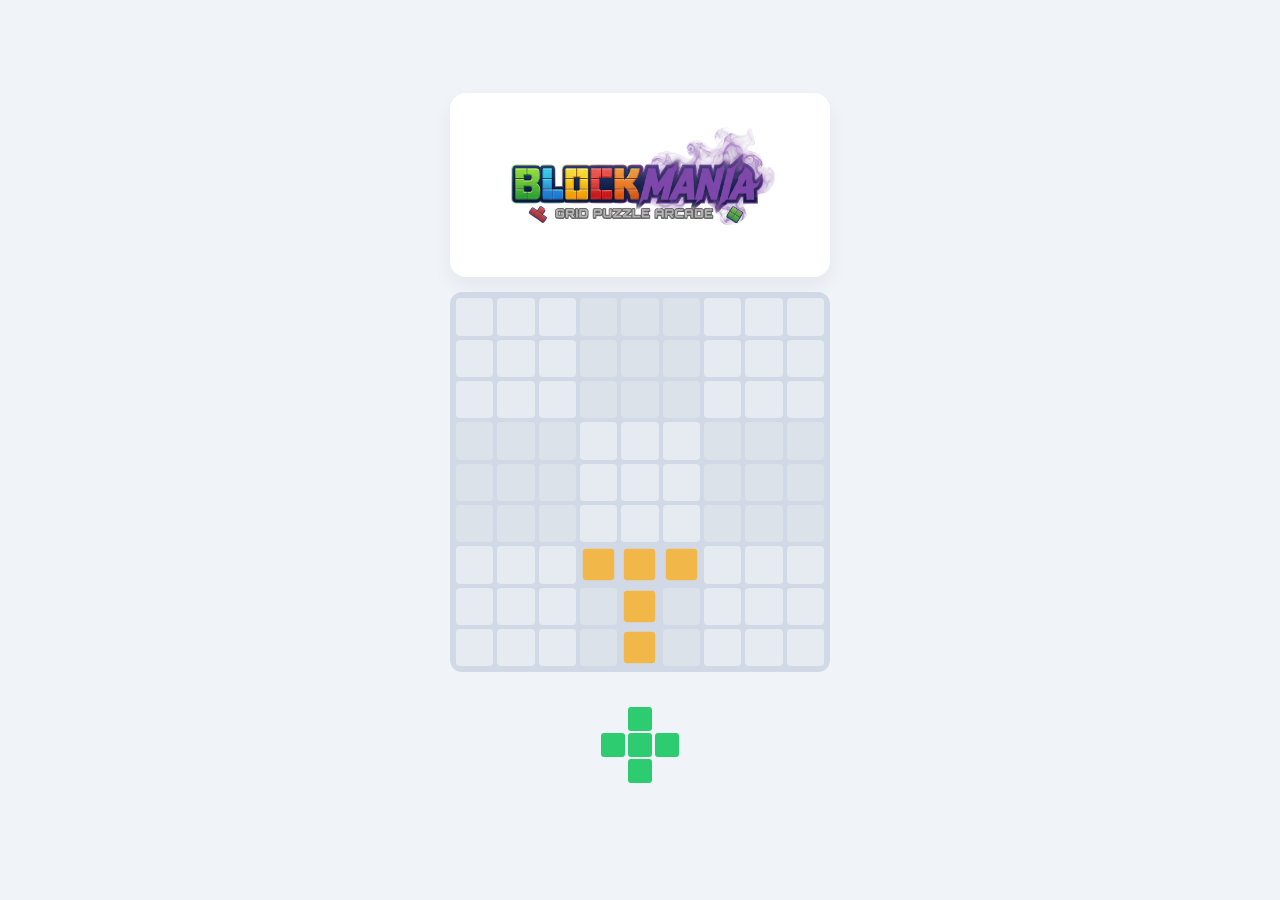
==== commit 8a1dddf8: "Update index.html" ====
--- a/index.html
+++ b/index.html
@@ -7,14 +7,18 @@
     <link rel="stylesheet" href="style.css">
     <link rel="manifest" href="manifest.json">
     <style>
-    @media screen and (orientation: landscape) {
-        #rotate-overlay {
-            display: flex !important;
-        }
+@media screen and (orientation: landscape) and (hover: none) and (pointer: coarse) {
+    #rotate-overlay {
+        display: flex !important;
     }
+}
     </style>
 </head>
 <body>
+    <div id="rotate-overlay" style="display:none; position:fixed; top:0; left:0; width:100%; height:100%; background:#111; z-index:99999; flex-direction:column; justify-content:center; align-items:center; gap:15px;">
+    <div style="font-size:3rem;">🔄</div>
+    <div style="color:white; font-weight:bold; font-size:1.1rem; text-align:center; padding:0 20px;">Please rotate your device to portrait mode</div>
+</div>
     <div id="bg-blocks-container"></div>
     <div id="agro-multiplier"></div>
     <div id="death-counter-ui" data-i18n="skull_warning"></div>
@@ -80,7 +84,7 @@
             <div id="death-header-ui" style="display:none; width:100%; justify-content:space-between; align-items:center;">
                 <div style="display:flex; flex-direction:column; gap:5px;">
                     <div style="color:#e74c3c; font-weight:900; font-size:1.2rem; text-shadow:0 0 10px rgba(231,76,60,0.5);" data-i18n="dw_title"></div>
-                    <div style="color:#fff; font-size:0.9rem;"><span data-i18n="dw_rounds_left"></span> <span id="dw-sets-left" style="font-size:1.5rem; font-weight:bold;">5</span></div>
+                    <div style="color:#fff; font-size:0.9rem;"><span id="dw-rounds-label" data-i18n="dw_rounds_left"></span> <span id="dw-sets-left" style="font-size:1.5rem; font-weight:bold;">5</span></div>
                 </div>
                 <div style="display:flex; flex-direction:column; align-items:center; gap:5px;">
                     <div style="color:#ecf0f1; font-size:0.8rem;" data-i18n="dw_threat"></div>
@@ -252,5 +256,26 @@
     <script src="blocks.js"></script>
     <script src="opening.js"></script>
     <script src="game.js"></script>
+    <script src="tutorial.js"></script>
+<div id="image-preloader" style="display:none;" aria-hidden="true"></div>
+<script>
+(function() {
+    const icons = [
+        'key_block','key','chest','cross','row','col','random','M','X',
+        'life','multX','upg','scoreUp','scoreDown','skull','cursedKey',
+        'minus','hammer','shuffle','undo','1x1','pts','mult',
+        'hammer_icon','megachest_describe','megacombo','multiway'
+    ];
+    const pre = document.getElementById('image-preloader');
+    icons.forEach(name => {
+        const img = new Image();
+        img.src = `icons/${name}.png`;
+        pre.appendChild(img);
+    });
+    const img2 = new Image();
+    img2.src = 'assets/crack.png';
+    pre.appendChild(img2);
+})();
+</script>
 </body>
-</html>+</html>
--- a/style.css
+++ b/style.css
@@ -511,7 +511,7 @@
     font-weight: bold;
     animation: pulse 2s infinite;
     text-shadow: 0 2px 5px rgba(46, 204, 113, 0.4);
-    transform: translateY(-30px);
+    transform: translateY(-12px);
 }
 
 @keyframes comboPop {
@@ -822,7 +822,7 @@
     }
 
     100% {
-        transform: scale(0.3);
+        transform: scale(0.1);
         opacity: 0;
     }
 }
@@ -1606,4 +1606,4 @@
     -webkit-touch-callout: none !important; /* iPhone basılı tutma büyütecini iptal eder */
     -webkit-user-select: none !important;
     user-select: none !important;
-}+}
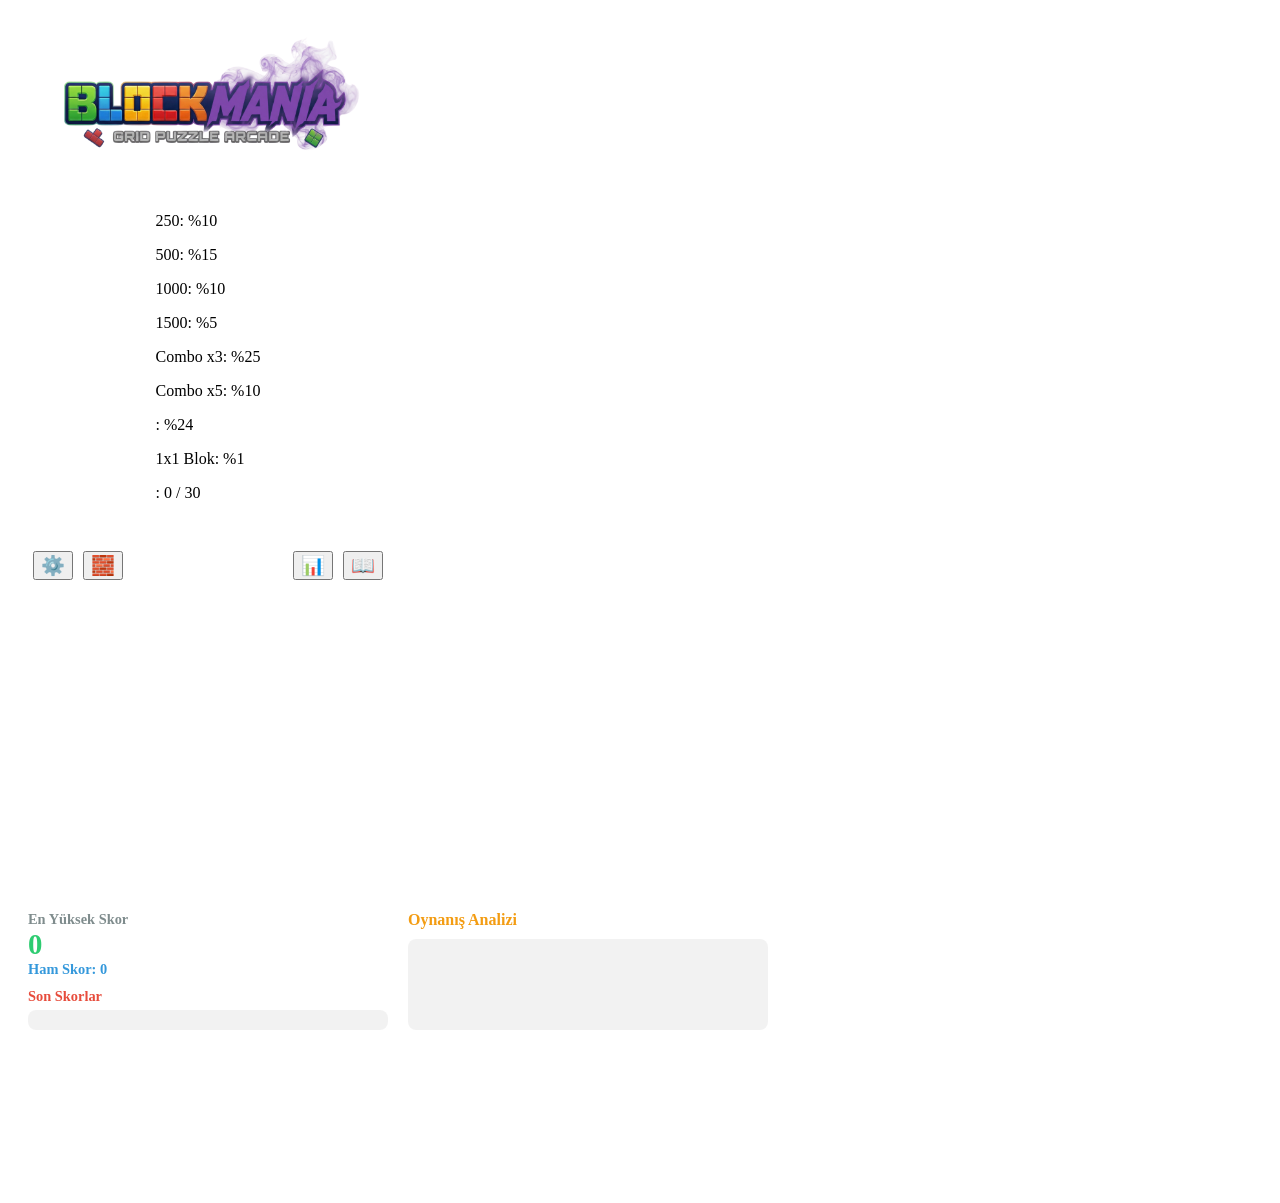
==== commit 02bf8497: "Update index.html" ====
--- a/index.html
+++ b/index.html
@@ -4,7 +4,7 @@
     <meta charset="UTF-8">
     <meta name="viewport" content="width=device-width, initial-scale=1.0, maximum-scale=1.0, user-scalable=no">
     <title>Blockmania</title>
-    <link rel="stylesheet" href="style.css">
+    <script src="loading.js"></script>
     <link rel="manifest" href="manifest.json">
     <style>
 @media screen and (orientation: landscape) and (hover: none) and (pointer: coarse) {
@@ -21,7 +21,6 @@
 </div>
     <div id="bg-blocks-container"></div>
     <div id="agro-multiplier"></div>
-    <div id="death-counter-ui" data-i18n="skull_warning"></div>
 
     <div id="app-container" style="display:flex; flex-direction:column; align-items:center; width:100%; max-width:400px; padding:10px; box-sizing:border-box; position:relative;">
         
@@ -81,30 +80,25 @@
                 </div>
             </div>
 
-            <div id="death-header-ui" style="display:none; width:100%; justify-content:space-between; align-items:center;">
-                <div style="display:flex; flex-direction:column; gap:5px;">
-                    <div style="color:#e74c3c; font-weight:900; font-size:1.2rem; text-shadow:0 0 10px rgba(231,76,60,0.5);" data-i18n="dw_title"></div>
-                    <div style="color:#fff; font-size:0.9rem;"><span id="dw-rounds-label" data-i18n="dw_rounds_left"></span> <span id="dw-sets-left" style="font-size:1.5rem; font-weight:bold;">5</span></div>
-                </div>
-                <div style="display:flex; flex-direction:column; align-items:center; gap:5px;">
-                    <div style="color:#ecf0f1; font-size:0.8rem;" data-i18n="dw_threat"></div>
-                    <div id="dw-miniature" style="display:grid; gap:2px; background:rgba(0,0,0,0.5); padding:5px; border-radius:5px; border:1px solid #e74c3c;"></div>
-                </div>
-            </div>
         </div>
 
         <div class="odds-tooltip" id="odds-tooltip-box">
-            <div style="text-align:center; font-weight:bold; margin-bottom:5px; color:#f1c40f; border-bottom:1px solid rgba(255,255,255,0.2); padding-bottom:5px;" data-i18n="chest_odds"></div>
-            <p><span data-i18n="odds_pts"></span> 250: <span id="odd-pts250">%10</span></p>
-            <p><span data-i18n="odds_pts"></span> 500: <span id="odd-pts500">%15</span></p>
-            <p><span data-i18n="odds_pts"></span> 1000: <span id="odd-pts1000">%10</span></p>
-            <p><span data-i18n="odds_pts"></span> 1500: <span id="odd-pts1500">%5</span></p>
-            <p>Combo x3: <span id="odd-m3">%25</span></p>
-            <p>Combo x5: <span id="odd-m5">%10</span></p>
-            <p><span data-i18n="odds_joker"></span> <span id="odd-joker">%24</span></p>
-            <p><span data-i18n="odds_upg"></span> <span id="odd-x1">%1</span></p>
-        </div>
-        <div id="mult-info" class="mult-text" style="opacity:0;"><span data-i18n="agro_multiplier"></span> (<span id="mult-turns"> 0</span>)</div>
+    <div style="text-align:center; font-weight:bold; margin-bottom:5px; color:#f1c40f; border-bottom:1px solid rgba(255,255,255,0.2); padding-bottom:5px;" data-i18n="chest_odds"></div>
+    
+    <!-- Sol tarafı (Yazı ve Sayı) tek bir span içine aldık, yüzdelik kısım dışarıda kaldı -->
+    <p><span><span data-i18n="odds_pts"></span> <span id="label-pts1">250</span>:</span> <span id="odd-pts1">%10</span></p>
+    <p><span><span data-i18n="odds_pts"></span> <span id="label-pts2">500</span>:</span> <span id="odd-pts2">%15</span></p>
+    <p><span><span data-i18n="odds_pts"></span> <span id="label-pts3">1000</span>:</span> <span id="odd-pts3">%10</span></p>
+    <p><span><span data-i18n="odds_pts"></span> <span id="label-pts4">1500</span>:</span> <span id="odd-pts4">%5</span></p>
+    
+    <!-- Altında Combo ve Joker oranları varsa onları da aynı mantıkla gruplayabilirsin -->
+    <p><span>Combo x3:</span> <span id="odd-m3">%25</span></p>
+    <p><span>Combo x5:</span> <span id="odd-m5">%10</span></p>
+    <p><span><span data-i18n="odds_joker"></span>:</span> <span id="odd-joker">%24</span></p>
+    <p><span>1x1 Blok:</span> <span id="odd-x1">%1</span></p>
+    <p><span><span data-i18n="odds_upg"></span>:</span> <span id="odd-level">0 / 30</span></p>
+</div>
+<div id="mult-info" class="mult-text" style="opacity:0;"><span data-i18n="agro_multiplier"></span> (<span id="mult-turns"> 0</span>)</div>
 
         <div id="board-wrapper" style="position:relative; width:100%; aspect-ratio:1; margin-bottom:15px;">
             <div id="board"></div>
@@ -113,6 +107,7 @@
                 <div id="menu-top-bar" style="position: absolute; top: 15px; left: 15px; right: 15px; display: flex; justify-content: space-between; z-index: 10;">
                     <div style="display: flex; gap: 10px;">
                         <button class="menu-sq-btn menu-top-btn" id="menu-settings-btn"><img src="icons/settings.png" alt="Settings" onerror="this.outerHTML='<span style=\'font-size:1.2rem;\'>⚙️</span>'"></button>
+                        <button class="menu-sq-btn menu-top-btn" id="menu-blocks-btn"><span style='font-size:1.2rem;'>🧱</span></button>
                     </div>
                     <div style="display: flex; gap: 10px;">
                         <button class="menu-sq-btn menu-top-btn" id="menu-stats-btn"><img src="icons/stats.png" alt="Stats" onerror="this.outerHTML='<span style=\'font-size:1.2rem;\'>📊</span>'"></button>
@@ -169,6 +164,22 @@
                     <div style="font-weight:bold; color:#34495e; margin-bottom:5px; font-size: 0.9rem;"><span data-i18n="volume_label"></span>: <span id="vol-val-text" style="color:#3498db;">100%</span></div>
                     <input type="range" id="volume-slider" min="0" max="100" value="100" oninput="window.updateVolume(this.value)" style="width:100%; accent-color:#3498db; cursor:pointer;">
                 </div>
+<div style="margin-bottom: 20px;">
+    <div style="font-weight:bold; color:#34495e; margin-bottom:5px; font-size:0.9rem;">
+        <span data-i18n="volume_bg_label"></span>: <span id="vol-bg-text" style="color:#3498db;">70%</span>
+    </div>
+    <input type="range" id="volume-bg-slider" min="0" max="100" value="70"
+        oninput="window.updateVolumeBg(this.value)"
+        style="width:100%; accent-color:#3498db; cursor:pointer;">
+</div>
+<div style="margin-bottom: 20px;">
+    <div style="font-weight:bold; color:#34495e; margin-bottom:5px; font-size:0.9rem;">
+        <span data-i18n="volume_sfx_label"></span>: <span id="vol-sfx-text" style="color:#3498db;">100%</span>
+    </div>
+    <input type="range" id="volume-sfx-slider" min="0" max="100" value="100"
+        oninput="window.updateVolumeSfx(this.value)"
+        style="width:100%; accent-color:#3498db; cursor:pointer;">
+</div>
 
                 <div style="display:flex; justify-content:space-between; align-items:center; margin-bottom: 25px; gap:10px;">
                     
@@ -207,6 +218,32 @@
 
                 <button onclick="window.resetAllData()" style="background:#e74c3c; color:white; font-weight:bold; font-size:1rem; padding:15px; border:none; border-radius:12px; width:100%; box-shadow: 0 4px 15px rgba(231,76,60,0.4); cursor:pointer; margin-top:10px;" data-i18n="reset_data"></button>
             </div>
+<!-- BLOKLAR SEKMESİ (FİXED JOKERLER + GLOBAL TOOLTIP İÇİN YENİDEN TASARLANDI) -->
+<div id="blocks-overlay" style="display:none; position:absolute; top:0; left:0; width:100%; height:100%; background:rgba(255,255,255,0.97); z-index: 300; border-radius: 12px; flex-direction: column; padding: 20px 20px 0 20px; box-sizing: border-box; touch-action: auto;">
+    
+    <button onclick="window.closeBlocksMenu()" style="position:absolute; top:10px; right:15px; background:none; border:none; font-size:1.5rem; color:#e74c3c; font-weight:bold; cursor:pointer; z-index:350;">X</button>
+    
+    <!-- BAŞLIK (SABİT) -->
+    <h2 style="color:#2c3e50; margin-top:0; margin-bottom: 10px; text-align:center; flex-shrink:0;">Bloklar & Özellikler</h2>
+
+    <!-- ORTA ALAN (AŞAĞI YUKARI KAYABİLİR) -->
+    <div style="flex:1; overflow-y:auto; overflow-x:hidden; padding-bottom: 20px;" class="hide-scrollbar">
+        
+        <div style="font-weight:bold; color:#34495e; margin-bottom:10px; font-size: 0.9rem;">Özel Bloklar</div>
+        <div id="blocks-special-container" style="display:flex; gap:20px; overflow-x:auto; padding:5px 5px 15px 5px; margin-bottom: 15px; touch-action: pan-x;" class="hide-scrollbar"></div>
+
+        <div style="font-weight:bold; color:#34495e; margin-bottom:10px; font-size: 0.9rem;">Tüm Şekiller</div>
+        <div id="blocks-shapes-container" style="display:flex; gap:35px; overflow-x:auto; padding:15px 5px 25px 15px; margin-bottom: 5px; align-items:center; touch-action: pan-x;" class="hide-scrollbar"></div>
+        
+    </div>
+
+    <!-- ALT ALAN: JOKERLER (Ekranda Daima Sabit Kalır) -->
+    <div style="flex-shrink:0; padding-top:15px; padding-bottom:20px; border-top: 2px solid #ecf0f1; background: transparent;">
+        <div style="font-weight:bold; color:#34495e; margin-bottom:10px; font-size: 0.9rem;">Jokerler</div>
+        <div id="blocks-jokers-container" style="display:flex; gap:20px; overflow-x:auto; touch-action: pan-x;" class="hide-scrollbar"></div>
+    </div>
+
+</div>
             
         </div>
 
@@ -252,30 +289,7 @@
             
         </div>
 
-    <script src="shapes.js"></script>
-    <script src="blocks.js"></script>
-    <script src="opening.js"></script>
-    <script src="game.js"></script>
-    <script src="tutorial.js"></script>
 <div id="image-preloader" style="display:none;" aria-hidden="true"></div>
-<script>
-(function() {
-    const icons = [
-        'key_block','key','chest','cross','row','col','random','M','X',
-        'life','multX','upg','scoreUp','scoreDown','skull','cursedKey',
-        'minus','hammer','shuffle','undo','1x1','pts','mult',
-        'hammer_icon','megachest_describe','megacombo','multiway'
-    ];
-    const pre = document.getElementById('image-preloader');
-    icons.forEach(name => {
-        const img = new Image();
-        img.src = `icons/${name}.png`;
-        pre.appendChild(img);
-    });
-    const img2 = new Image();
-    img2.src = 'assets/crack.png';
-    pre.appendChild(img2);
-})();
-</script>
+<script src="sound.js"></script>
 </body>
 </html>
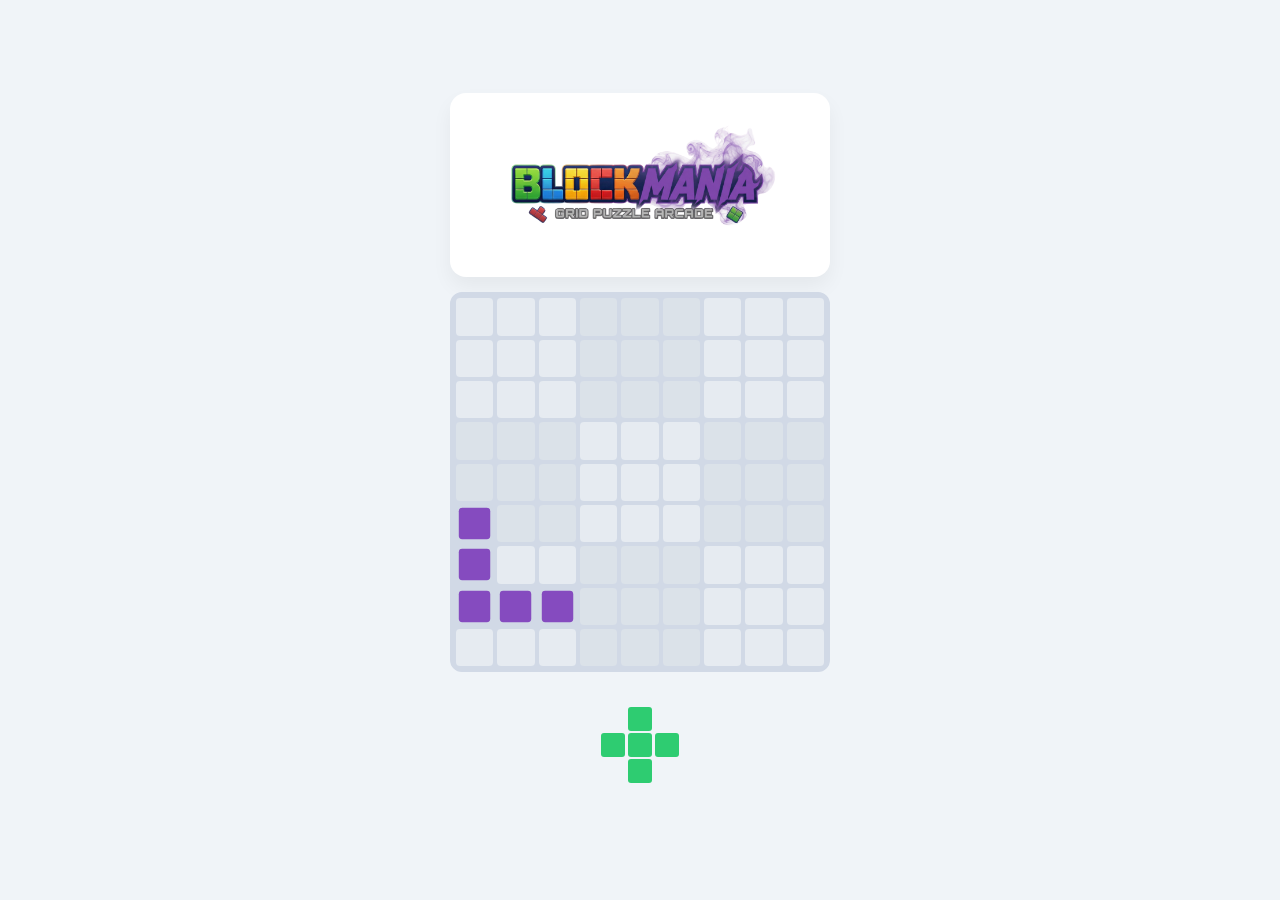
==== commit 00b07d76: "Update index.html" ====
--- a/index.html
+++ b/index.html
@@ -107,7 +107,7 @@
                 <div id="menu-top-bar" style="position: absolute; top: 15px; left: 15px; right: 15px; display: flex; justify-content: space-between; z-index: 10;">
                     <div style="display: flex; gap: 10px;">
                         <button class="menu-sq-btn menu-top-btn" id="menu-settings-btn"><img src="icons/settings.png" alt="Settings" onerror="this.outerHTML='<span style=\'font-size:1.2rem;\'>⚙️</span>'"></button>
-                        <button class="menu-sq-btn menu-top-btn" id="menu-blocks-btn"><span style='font-size:1.2rem;'>🧱</span></button>
+                        <button class="menu-sq-btn menu-top-btn" id="menu-blocks-btn"><img src="icons/blocks.png" alt="icon"onerror="this.outerHTML='<span style=\'font-size:1.2rem;\'>🧱</span>'"></button>
                     </div>
                     <div style="display: flex; gap: 10px;">
                         <button class="menu-sq-btn menu-top-btn" id="menu-stats-btn"><img src="icons/stats.png" alt="Stats" onerror="this.outerHTML='<span style=\'font-size:1.2rem;\'>📊</span>'"></button>
@@ -224,24 +224,24 @@
     <button onclick="window.closeBlocksMenu()" style="position:absolute; top:10px; right:15px; background:none; border:none; font-size:1.5rem; color:#e74c3c; font-weight:bold; cursor:pointer; z-index:350;">X</button>
     
     <!-- BAŞLIK (SABİT) -->
-    <h2 style="color:#2c3e50; margin-top:0; margin-bottom: 10px; text-align:center; flex-shrink:0;">Bloklar & Özellikler</h2>
-
-    <!-- ORTA ALAN (AŞAĞI YUKARI KAYABİLİR) -->
-    <div style="flex:1; overflow-y:auto; overflow-x:hidden; padding-bottom: 20px;" class="hide-scrollbar">
-        
-        <div style="font-weight:bold; color:#34495e; margin-bottom:10px; font-size: 0.9rem;">Özel Bloklar</div>
-        <div id="blocks-special-container" style="display:flex; gap:20px; overflow-x:auto; padding:5px 5px 15px 5px; margin-bottom: 15px; touch-action: pan-x;" class="hide-scrollbar"></div>
-
-        <div style="font-weight:bold; color:#34495e; margin-bottom:10px; font-size: 0.9rem;">Tüm Şekiller</div>
-        <div id="blocks-shapes-container" style="display:flex; gap:35px; overflow-x:auto; padding:15px 5px 25px 15px; margin-bottom: 5px; align-items:center; touch-action: pan-x;" class="hide-scrollbar"></div>
-        
-    </div>
-
-    <!-- ALT ALAN: JOKERLER (Ekranda Daima Sabit Kalır) -->
-    <div style="flex-shrink:0; padding-top:15px; padding-bottom:20px; border-top: 2px solid #ecf0f1; background: transparent;">
-        <div style="font-weight:bold; color:#34495e; margin-bottom:10px; font-size: 0.9rem;">Jokerler</div>
-        <div id="blocks-jokers-container" style="display:flex; gap:20px; overflow-x:auto; touch-action: pan-x;" class="hide-scrollbar"></div>
-    </div>
+<h2 style="color:#2c3e50; margin-top:0; margin-bottom: 10px; text-align:center; flex-shrink:0;" data-i18n="menu_blocks_title">Bloklar & Özellikler</h2>
+
+<!-- ORTA ALAN (AŞAĞI YUKARI KAYABİLİR) -->
+<div style="flex:1; overflow-y:auto; overflow-x:hidden; padding-bottom: 20px;" class="hide-scrollbar">
+  
+
+    <div style="font-weight:bold; color:#34495e; margin-bottom:10px; font-size: 0.9rem;" data-i18n="menu_all_shapes">Tüm Şekiller</div>
+    <div id="blocks-shapes-container" style="display:flex; gap:35px; overflow-x:auto; padding:15px 5px 25px 15px; margin-bottom: 5px; align-items:center; touch-action: pan-x;" class="hide-scrollbar"></div>
+<div style="font-weight:bold; color:#34495e; margin-bottom:10px; font-size: 0.9rem;" data-i18n="menu_special_blocks">Özel Bloklar</div>
+    <div id="blocks-special-container" style="display:flex; gap:20px; overflow-x:auto; padding:5px 5px 15px 5px; margin-bottom: 15px; touch-action: pan-x;" class="hide-scrollbar"></div>
+    
+</div>
+
+<!-- ALT ALAN: JOKERLER -->
+<div style="flex-shrink:0; padding-top:15px; padding-bottom:20px; border-top: 2px solid #ecf0f1; background: transparent;">
+    <div style="font-weight:bold; color:#34495e; margin-bottom:10px; font-size: 0.9rem;" data-i18n="menu_jokers">Jokerler</div>
+    <div id="blocks-jokers-container" style="display:flex; gap:20px; overflow-x:auto; touch-action: pan-x;" class="hide-scrollbar"></div>
+</div>
 
 </div>
             
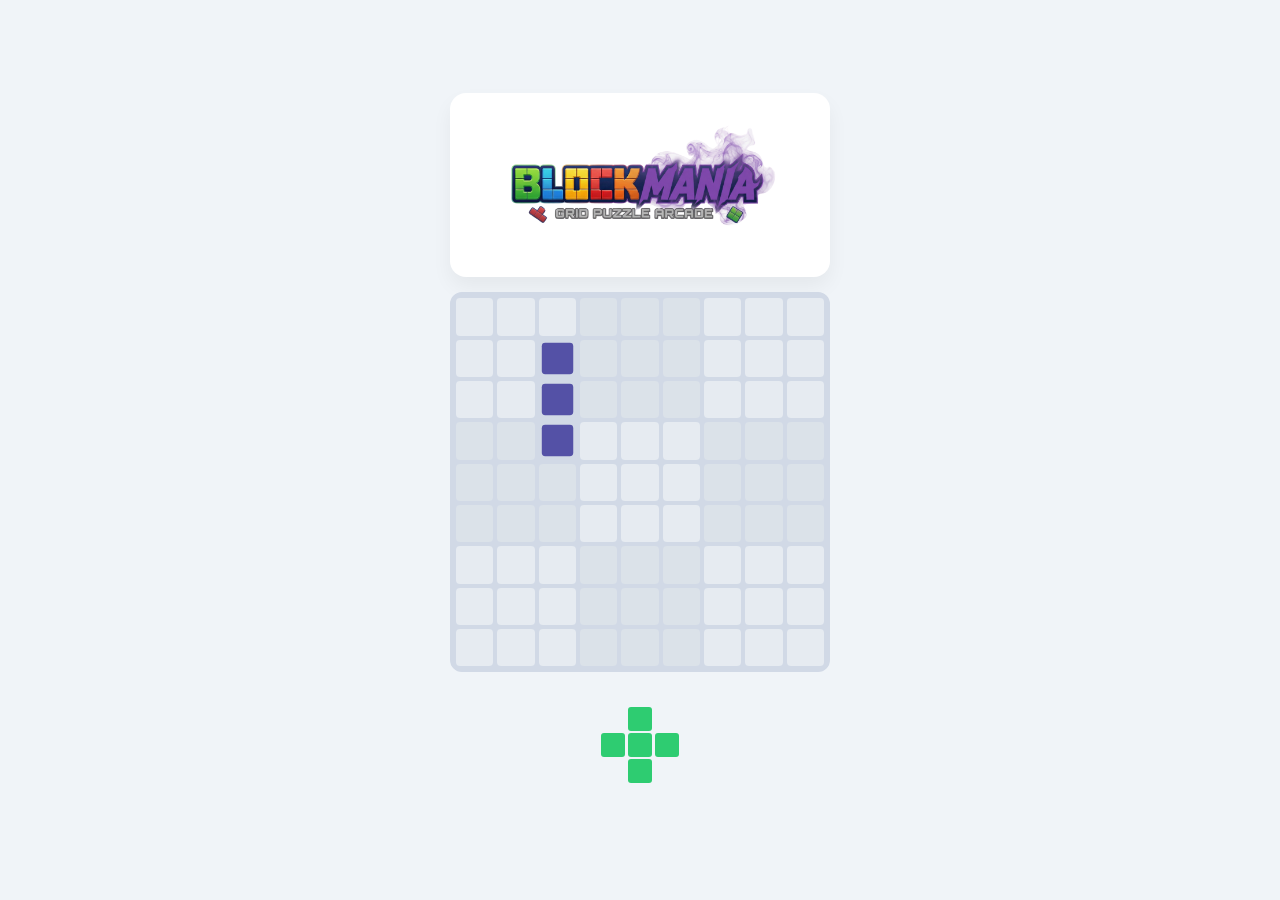
==== commit 4268951e: "Update index.html" ====
--- a/index.html
+++ b/index.html
@@ -116,7 +116,7 @@
                 </div>
 
                 <div id="menu-carousel" style="display: flex; flex-direction: column; align-items: center; justify-content: flex-start; padding-top: 150px; height: 80%; width: 90%; text-align: center; margin: 0 auto;">
-                    <img id="carousel-img" src="" alt="BlockMania Showcase" style="width: 100px; height: 100px; object-fit: contain; filter: drop-shadow(0 5px 15px rgba(0,0,0,0.2)); transition: opacity 0.4s ease; margin-bottom: 55px; opacity: 0;">
+                    <img id="carousel-img" src="" alt="BlockMania Showcase" style="width: 100px; height: 100px; object-fit: contain; -webkit-filter: drop-shadow(0 5px 15px rgba(0,0,0,0.2)); filter: drop-shadow(0 5px 15px rgba(0,0,0,0.2)); -webkit-transform: translateZ(0); transform: translateZ(0); transition: opacity 0.4s ease; margin-bottom: 55px; opacity: 0;">
                     <div id="carousel-text" style="font-size: 1.0rem; color: #2c3e50; font-weight: 500; transition: opacity 0.4s ease; opacity: 0; min-height: 60px;"></div>
                 </div>
 
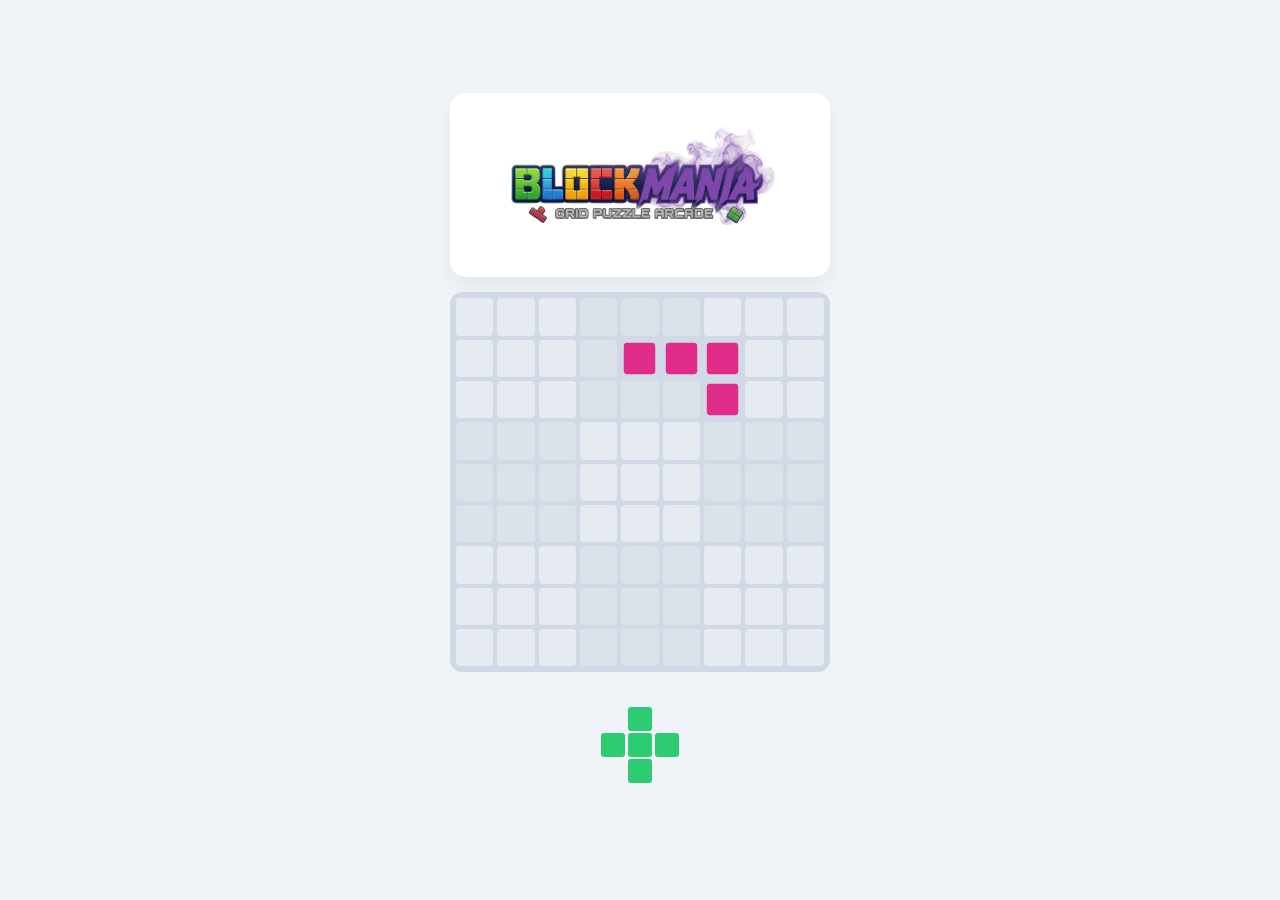
==== commit 420d8a4f: "Update index.html" ====
--- a/index.html
+++ b/index.html
@@ -17,7 +17,7 @@
 <body>
     <div id="rotate-overlay" style="display:none; position:fixed; top:0; left:0; width:100%; height:100%; background:#111; z-index:99999; flex-direction:column; justify-content:center; align-items:center; gap:15px;">
     <div style="font-size:3rem;">🔄</div>
-    <div style="color:white; font-weight:bold; font-size:1.1rem; text-align:center; padding:0 20px;">Please rotate your device to portrait mode</div>
+    <div style="color:white; font-weight:bold; font-size:1.1rem; text-align:center; padding:0 20px;" data-i18n="rotate_device">Please rotate your device to portrait mode</div>
 </div>
     <div id="bg-blocks-container"></div>
     <div id="agro-multiplier"></div>
@@ -92,10 +92,9 @@
     <p><span><span data-i18n="odds_pts"></span> <span id="label-pts4">1500</span>:</span> <span id="odd-pts4">%5</span></p>
     
     <!-- Altında Combo ve Joker oranları varsa onları da aynı mantıkla gruplayabilirsin -->
-    <p><span>Combo x3:</span> <span id="odd-m3">%25</span></p>
-    <p><span>Combo x5:</span> <span id="odd-m5">%10</span></p>
+    <p><span><span data-i18n="odds_multiplier">Çarpan Çıkma Oranı</span>:</span> <span id="odd-mult-total">%35</span></p>
     <p><span><span data-i18n="odds_joker"></span>:</span> <span id="odd-joker">%24</span></p>
-    <p><span>1x1 Blok:</span> <span id="odd-x1">%1</span></p>
+    <p><span><span data-i18n="odds_1x1">1x1 Blok</span>:</span> <span id="odd-x1">%1</span></p>
     <p><span><span data-i18n="odds_upg"></span>:</span> <span id="odd-level">0 / 30</span></p>
 </div>
 <div id="mult-info" class="mult-text" style="opacity:0;"><span data-i18n="agro_multiplier"></span> (<span id="mult-turns"> 0</span>)</div>
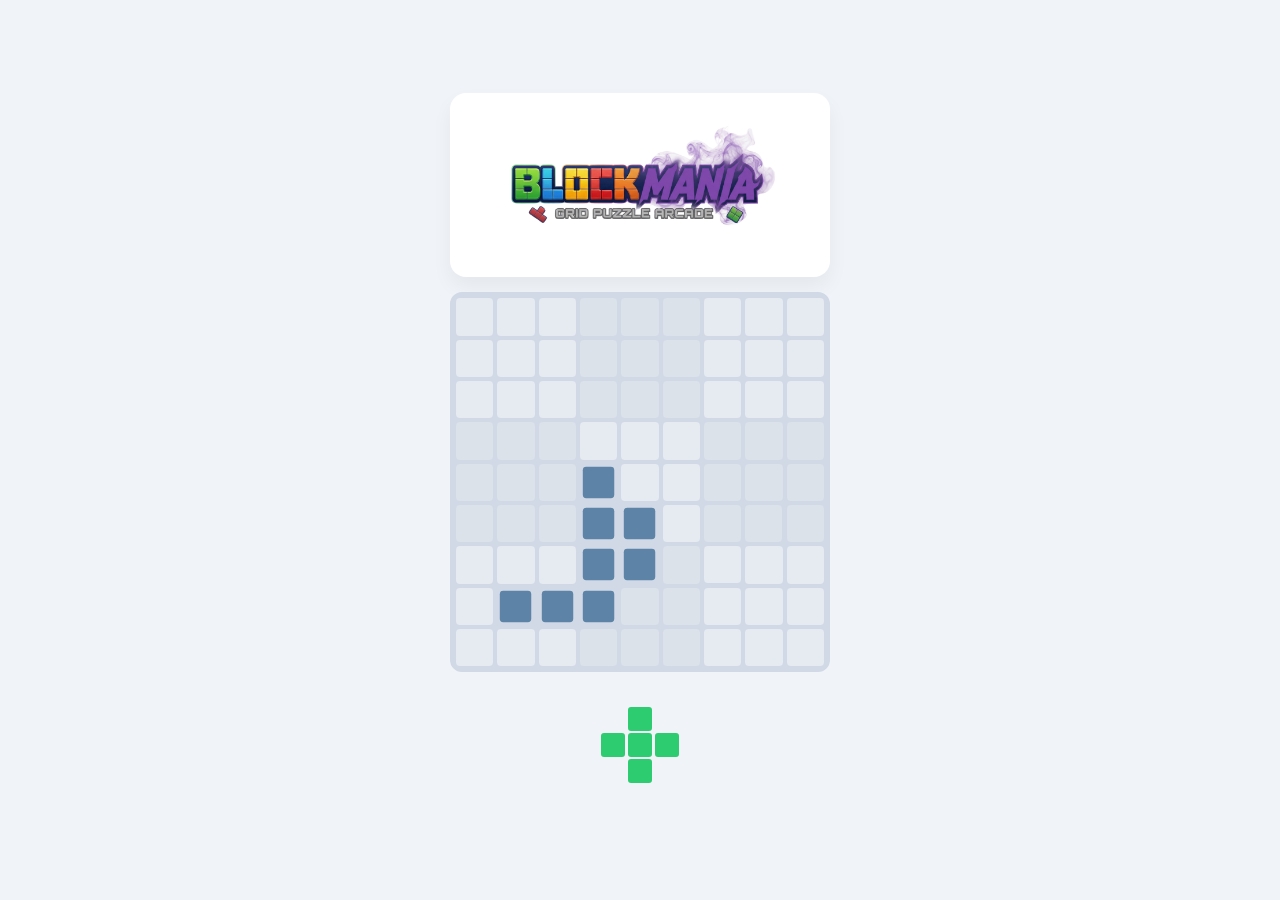
==== commit eb863d87: "Add meta tags for PWA and viewport adjustments" ====
--- a/index.html
+++ b/index.html
@@ -2,10 +2,15 @@
 <html lang="tr">
 <head>
     <meta charset="UTF-8">
-    <meta name="viewport" content="width=device-width, initial-scale=1.0, maximum-scale=1.0, user-scalable=no">
+    <meta name="color-scheme" content="light only">
+    <meta name="apple-mobile-web-app-capable" content="yes">
+    <meta name="apple-mobile-web-app-status-bar-style" content="black-translucent">
+    <meta name="viewport" content="width=device-width, initial-scale=1.0, maximum-scale=1.0, user-scalable=no, viewport-fit=cover">
+    <meta name="theme-color" content="#f0f4f8">
     <title>Blockmania</title>
     <script src="loading.js"></script>
     <link rel="manifest" href="manifest.json">
+    <link rel="icon" href="icons/blockmania_logo.png" type="image/png">
     <style>
 @media screen and (orientation: landscape) and (hover: none) and (pointer: coarse) {
     #rotate-overlay {
@@ -20,6 +25,7 @@
     <div style="color:white; font-weight:bold; font-size:1.1rem; text-align:center; padding:0 20px;" data-i18n="rotate_device">Please rotate your device to portrait mode</div>
 </div>
     <div id="bg-blocks-container"></div>
+<canvas id="particleCanvas" style="position:fixed; top:0; left:0; width:100%; height:100%; pointer-events:none; z-index:99999;"></canvas>
     <div id="agro-multiplier"></div>
 
     <div id="app-container" style="display:flex; flex-direction:column; align-items:center; width:100%; max-width:400px; padding:10px; box-sizing:border-box; position:relative;">
@@ -58,7 +64,7 @@
 
                 <div id="normal-game-extras-right" style="display:flex; flex-direction:column; align-items:flex-end; gap:8px; transition: display 0s ease;">
                     <div class="combo-box">
-                        <div id="life-shield-ui" style="display:none;">🛡️<span id="life-turns">0</span></div>
+                        <div id="life-shield-ui" style="display:none;"><span id="life-turns">0</span></div>
                         <div class="combo-text" id="combo-display">x<span id="combo">1</span></div>
                     </div>
                     <div id="info-btn-el" class="info-btn" style="margin:0;">?</div>
@@ -215,6 +221,7 @@
 
                 <div style="flex:1;"></div>
 
+                <button id="pwa-install-btn" onclick="window.installPWA()" style="display:none; background:#2ecc71; color:white; font-weight:bold; font-size:1rem; padding:15px; border:none; border-radius:12px; width:100%; box-shadow: 0 4px 15px rgba(46,204,113,0.4); cursor:pointer; margin-top:10px;" data-i18n="install_app_btn">Uygulamayı Yükle</button>
                 <button onclick="window.resetAllData()" style="background:#e74c3c; color:white; font-weight:bold; font-size:1rem; padding:15px; border:none; border-radius:12px; width:100%; box-shadow: 0 4px 15px rgba(231,76,60,0.4); cursor:pointer; margin-top:10px;" data-i18n="reset_data"></button>
             </div>
 <!-- BLOKLAR SEKMESİ (FİXED JOKERLER + GLOBAL TOOLTIP İÇİN YENİDEN TASARLANDI) -->
